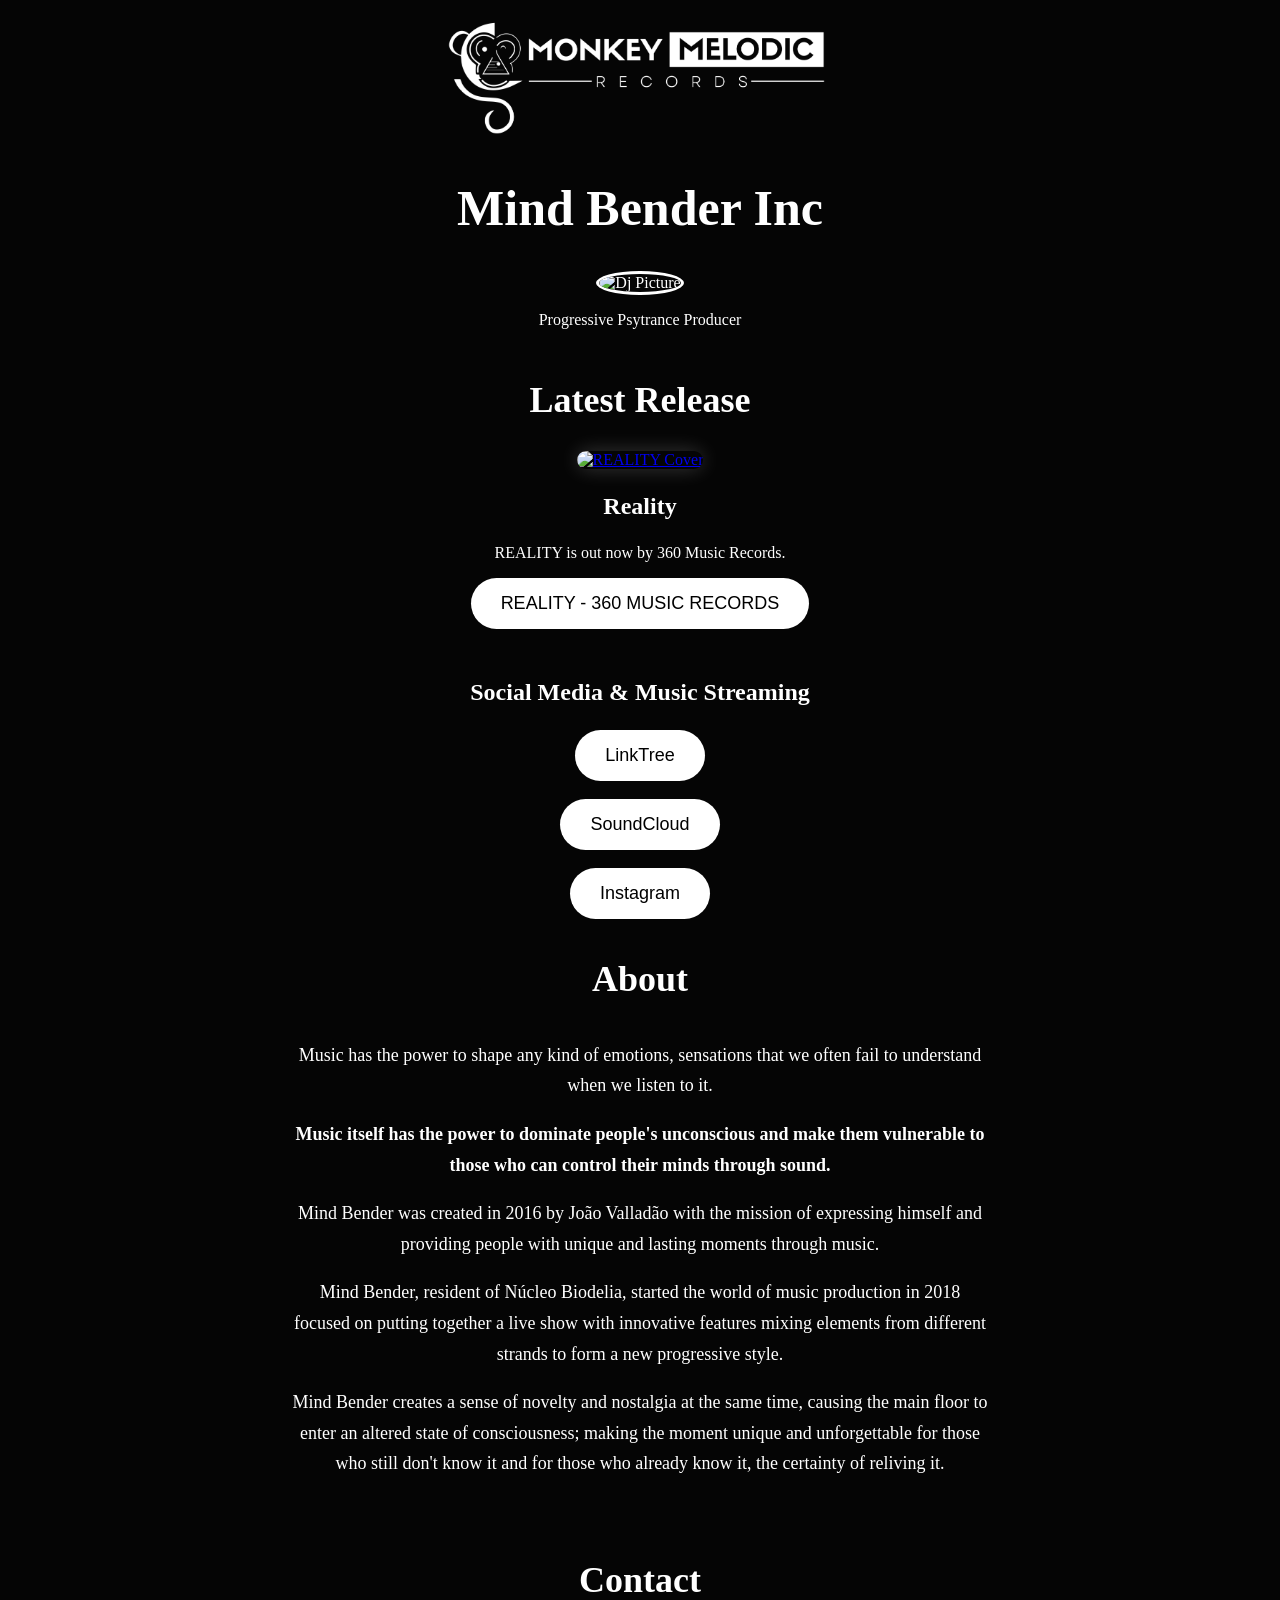
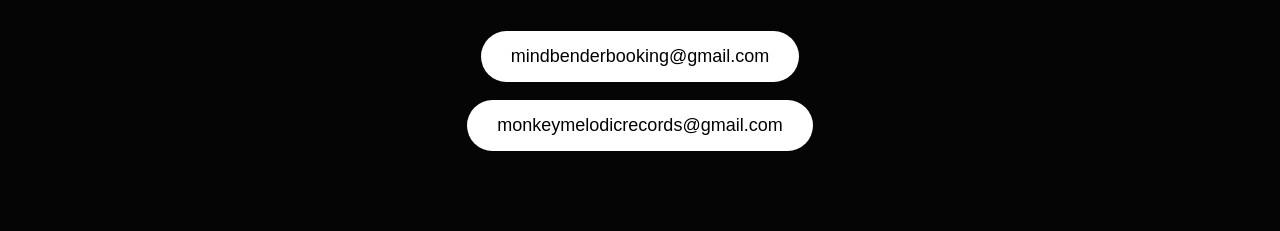
==== index.html @ cf562f61 "Primeira versao Site Mind Bender" ====
<!doctype html>
<html>
<head>
  <title>Mind Bender Inc</title>
  <link rel="stylesheet" href="style.css">
</head>
<body>

  <!-- HOME -->

  <div class="mind-bender-inc">

<img class="capa"
  src="IMG/MONKEY_MELODIC_B-03 (1).png" alt="Capa">
    
  <h1>Mind Bender Inc</h1>
  
  <img class="dj"
  src="IMG/Mind-Presskit 4.jpg" alt="Dj Picture">
  
 <p>Progressive Psytrance Producer</p>
    
  </div>
  
<!-- LATEST RELEASE -->
    <div class="release">
        
    <h2>Latest Release</h2>
    
    <a href="https://open.spotify.com/intl-es/track/17n0O3ne2P9TT2NpvTzfja?si=88dd31b7a84c477f">
    <img class="release-cover"
         src="IMG/Reality-cover-3000.jpg" alt="REALITY Cover">
</a>

    <h3>Reality</h3>

    <p>REALITY is out now by 360 Music Records.</p>

    <a href="https://open.spotify.com/intl-es/track/17n0O3ne2P9TT2NpvTzfja?si=88dd31b7a84c477f"><button>REALITY - 360 MUSIC RECORDS</button></a>
        
    </div>

<!-- SOCIAL MEDIA -->

  <div class="social-media">

  <h3>Social Media & Music Streaming</h3>
  
  <a href="https://linktr.ee/mindbenderbr"><button>LinkTree</button></a>
  <br><br>  
 <a href="https://on.soundcloud.com/xuIXW6YyxuVBUNStKe"> <button>SoundCloud</button></a>
<br><br>
    
 <a href="https://www.instagram.com/mindbenderbr"><button>Instagram</button></a>
  
  </div>

<!-- ABOUT -->
  
  <div class="About">
    
  <h2>About</h2>
  <p>Music has the power to shape any kind of emotions, sensations that we often fail to 
understand when we listen to it.</p>
    
   <p><strong>Music itself has the power to dominate people's 
unconscious and make them vulnerable to those who can control their minds through 
sound.</strong></p>
  
<p> Mind Bender was created in 2016 by João Valladão with the mission of expressing 
himself and providing people with unique and lasting moments through music.</p>
  
<p> Mind Bender, resident of Núcleo Biodelia, started the world of music production in 
2018 focused on putting together a live show with innovative features mixing elements 
from different strands to form a new progressive style.</p>
  
  <p>Mind Bender creates a sense of novelty and nostalgia at the same time, causing the 
main floor to enter an altered state of consciousness; making the moment unique and 
unforgettable for those who still don't know it and for those who already know it, the 
certainty of reliving it.</p>

</div>

<!-- CONTACT -->
  
  <div class="Contact"> 
    
<h2>Contact</h2>
  
  <a href="mailto:mindbenderbooking@gmail.com"> <button>mindbenderbooking@gmail.com</button></a>
    
    <br><br>
    
  <a href="mailto:monkeymelodicrecords@gmail.com"><button>monkeymelodicrecords@gmail.com</button>
</a>
    
  </div>
    
  <script src="script.js"></script>
</body>
</html>
---- style.css ----
body {
    text-align: center;
    font-family: Verdana;
    background-color: #050505;
    color: white;
}

h1{
    font-size: 50px;
}

h2 {
    font-size: 36px;
}

h3 {
    font-size: 24px;
}

button {
     background-color: white;
    color: black;
    border: none;
    padding: 15px 30px;
    border-radius: 50px;
    font-size: 18px;
    cursor: pointer;
}

button:hover {
    transform: scale(1.05);
}

.release {
    margin: 50px auto;
    max-width: 500px;
}

.release-cover {
    width: 300px;
    border-radius: 15px;
    box-shadow: 0px 0px 20px rgba(255,255,255,0.2);
    transition: 0.3s;
}

.release-cover:hover {
    transform: scale(1.05);
}



.capa {
    width: 400px;
    max-width: 90%;
}

.dj {
    width: 250px;
    height: 250px;
    border-radius: 50%;
    border: 3px solid white;
    object-fit: cover;
    transition: 0.3s;
}

.dj:hover {
    transform: scale(1.05);
}

.About {
    max-width: 700px;
    margin: auto;
    line-height: 1.7;
    font-size: 18px;
}

.Contact {
    margin-top: 80px;
    margin-bottom: 80px;
}
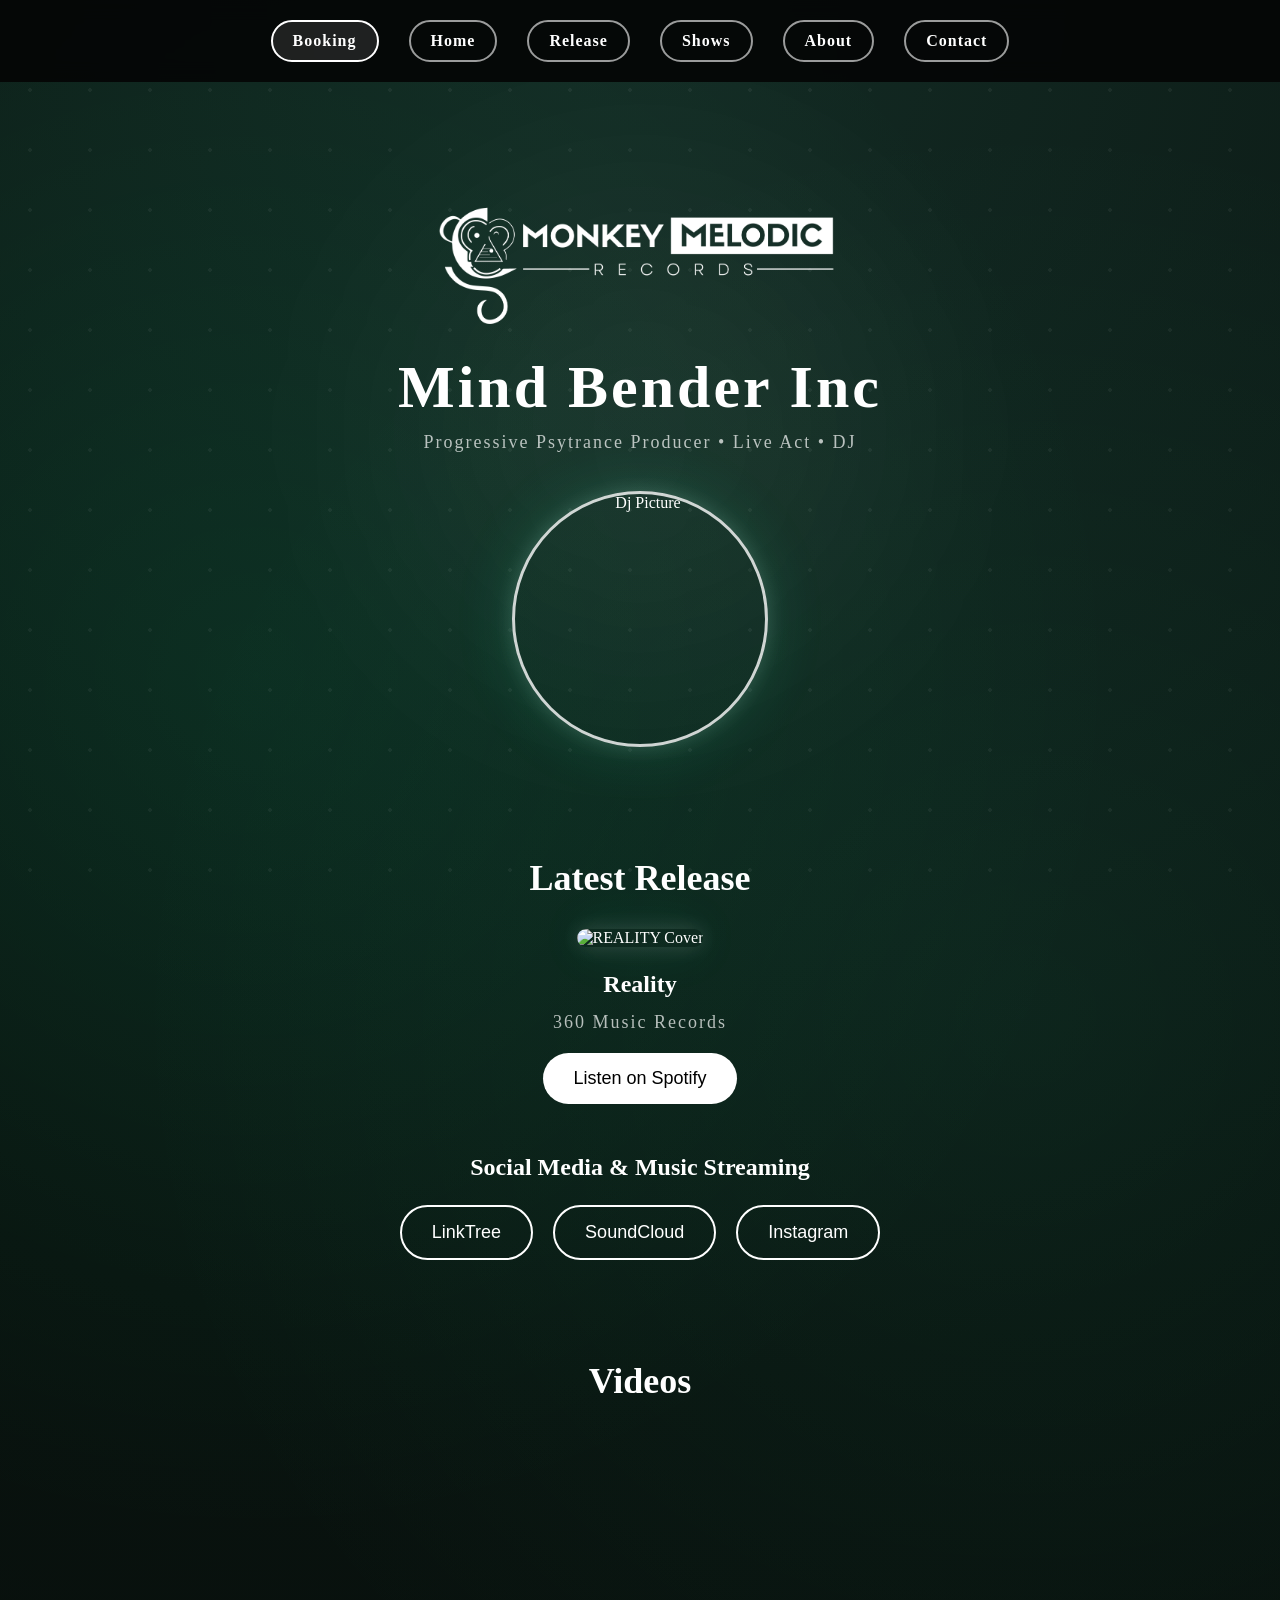
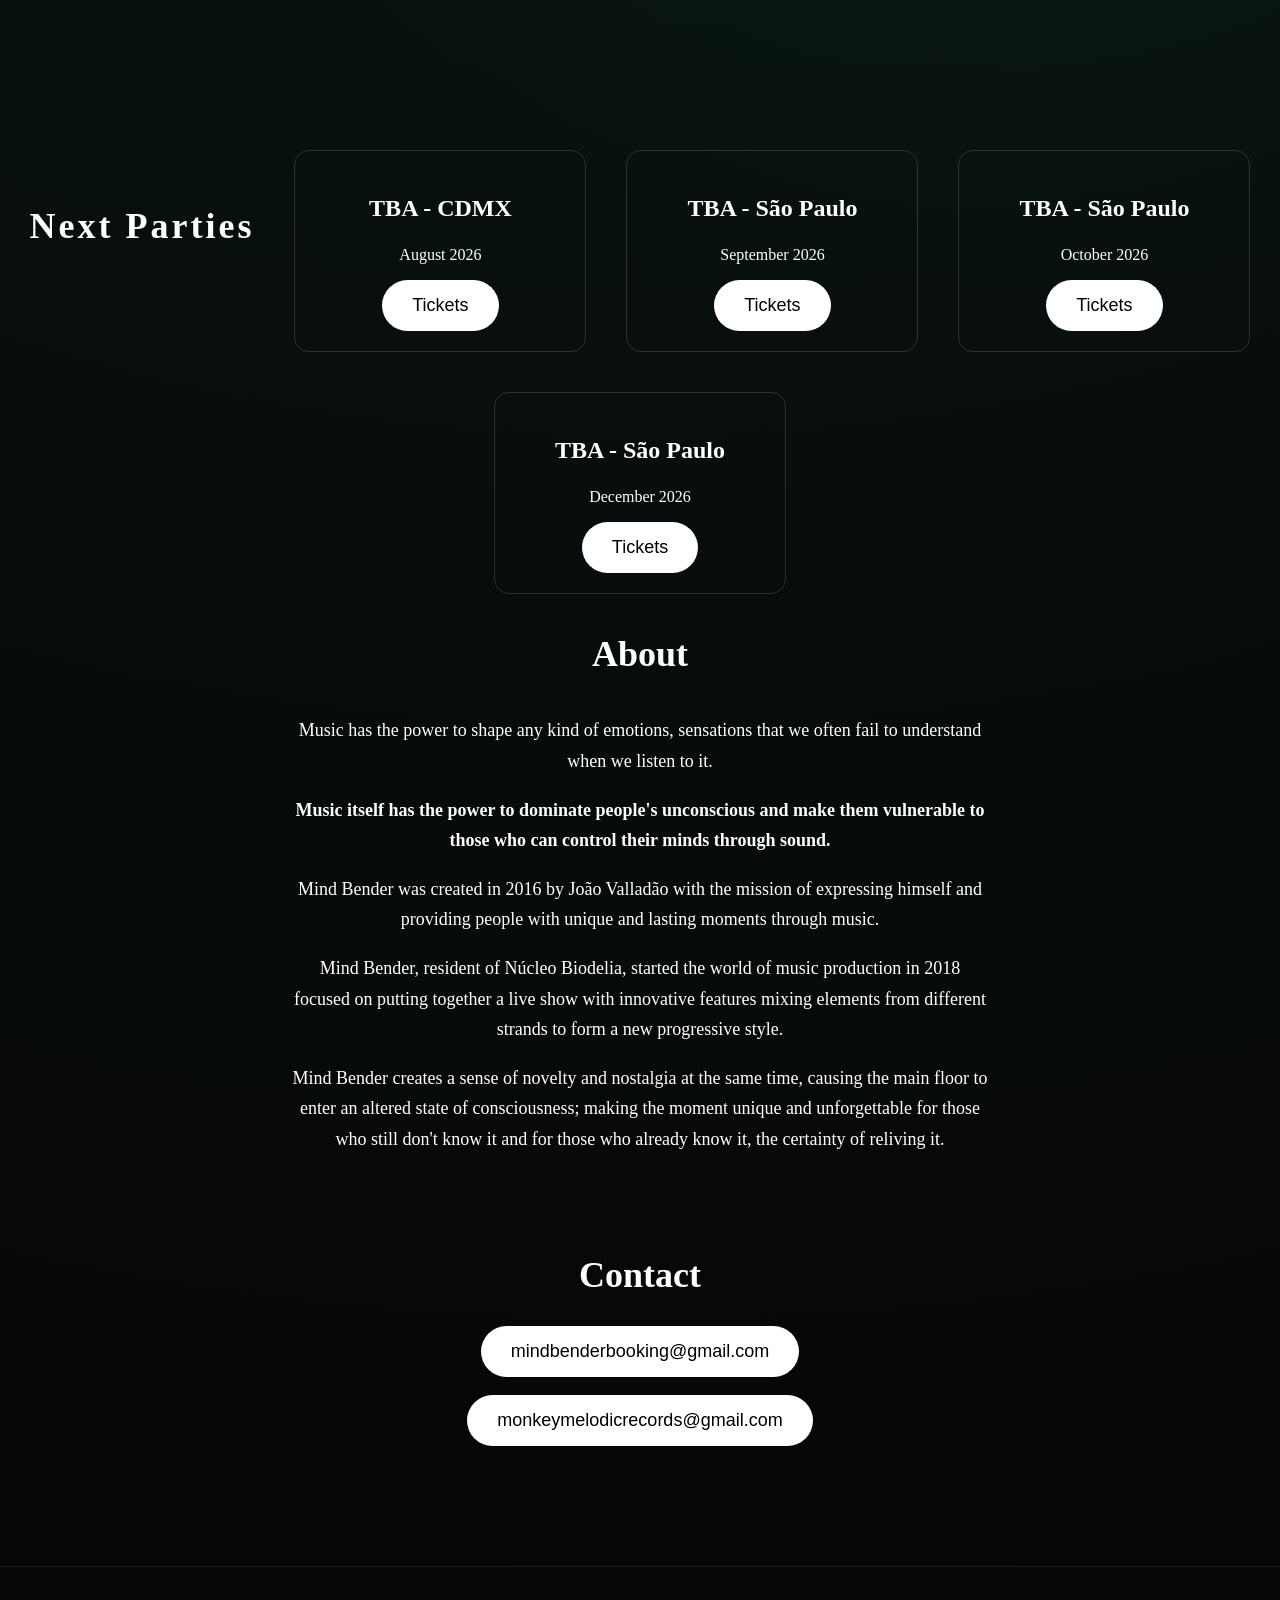
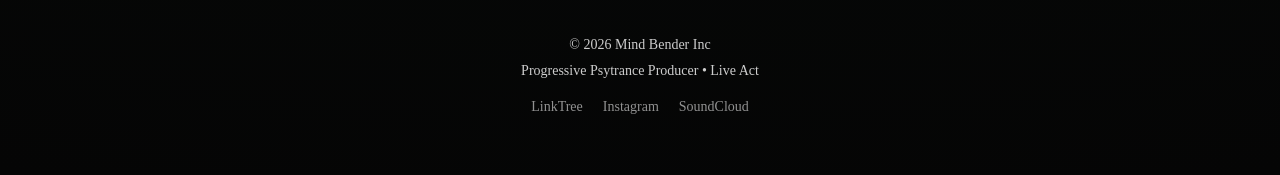
==== commit 391508a3: "Segunda versao Site Mind Bender, com melhorias visuais e correção de bugs." ====
--- a/index.html
+++ b/index.html
@@ -1,63 +1,192 @@
 <!doctype html>
 <html>
 <head>
+  <meta charset="UTF-8">
+  <meta name="viewport" content="width=device-width, initial-scale=1.0">
+
   <title>Mind Bender Inc</title>
   <link rel="stylesheet" href="style.css">
 </head>
 <body>
 
+
+
+
+<!-- MENU INICIO -->
+
+<div class="menu">
+
+<div class="menu-botao booking">
+    <a href="#contact">Booking</a>
+</div>
+
+  <div class="menu-botao">
+    <a href="#mind-bender-inc">Home</a>
+  </div>
+
+  <div class="menu-botao">
+    <a href="#release">Release</a>
+  </div>
+
+  <div class="menu-botao">
+    <a href="#shows">Shows</a>
+  </div>
+
+  <div class="menu-botao">
+    <a href="#about">About</a>
+  </div>
+
+<div class="menu-botao">
+    <a href="#contact">Contact</a>
+    </div>
+
+</div>
+
+
+
+
   <!-- HOME -->
 
-  <div class="mind-bender-inc">
+  <div id="mind-bender-inc" class="mind-bender-inc">
 
 <img class="capa"
   src="IMG/MONKEY_MELODIC_B-03 (1).png" alt="Capa">
     
-  <h1>Mind Bender Inc</h1>
+ <h1>Mind Bender Inc</h1>
+
+<p class="subtitle">
+Progressive Psytrance Producer • Live Act • DJ
+</p>
   
   <img class="dj"
   src="IMG/Mind-Presskit 4.jpg" alt="Dj Picture">
   
- <p>Progressive Psytrance Producer</p>
-    
-  </div>
-  
+  </div>
+  
+
+
+
 <!-- LATEST RELEASE -->
-    <div class="release">
+    <div id="release" class="release">
         
     <h2>Latest Release</h2>
     
-    <a href="https://open.spotify.com/intl-es/track/17n0O3ne2P9TT2NpvTzfja?si=88dd31b7a84c477f">
+    <a href="https://open.spotify.com/intl-es/track/17n0O3ne2P9TT2NpvTzfja?si=88dd31b7a84c477f"
+       target="_blank">
+
     <img class="release-cover"
          src="IMG/Reality-cover-3000.jpg" alt="REALITY Cover">
 </a>
 
     <h3>Reality</h3>
 
-    <p>REALITY is out now by 360 Music Records.</p>
-
-    <a href="https://open.spotify.com/intl-es/track/17n0O3ne2P9TT2NpvTzfja?si=88dd31b7a84c477f"><button>REALITY - 360 MUSIC RECORDS</button></a>
-        
-    </div>
+    <div class="subtitle">360 Music Records</div>
+
+
+    <div class="botao-spotify">
+    <a href="https://open.spotify.com/intl-es/track/17n0O3ne2P9TT2NpvTzfja?si=88dd31b7a84c477f"
+       target="_blank">
+      <button>Listen on Spotify</button>
+    </a>
+    </div>    
+
+    </div>
+
+
+
 
 <!-- SOCIAL MEDIA -->
 
-  <div class="social-media">
+  <div id="social-media" class="social-media">
 
   <h3>Social Media & Music Streaming</h3>
-  
-  <a href="https://linktr.ee/mindbenderbr"><button>LinkTree</button></a>
-  <br><br>  
- <a href="https://on.soundcloud.com/xuIXW6YyxuVBUNStKe"> <button>SoundCloud</button></a>
-<br><br>
-    
- <a href="https://www.instagram.com/mindbenderbr"><button>Instagram</button></a>
-  
-  </div>
-
-<!-- ABOUT -->
-  
-  <div class="About">
+
+  <div class="social-links">
+  
+    <a href="https://linktr.ee/mindbenderbr">
+      <button>LinkTree</button>
+    </a>
+
+    <a href="https://on.soundcloud.com/xuIXW6YyxuVBUNStKe">
+      <button>SoundCloud</button>
+    </a>
+  
+    <a href="https://www.instagram.com/mindbenderbr">
+      <button>Instagram</button>
+    </a>
+  </div>
+
+  </div>
+
+
+
+
+<!-- VIDEOS -->
+  <div id="videos" class="videos">
+    
+    <h2>Videos</h2>
+    
+    <iframe
+      width="560"
+      height="315"
+      src="https://www.youtube.com/embed/00srw7Fd1D4"
+      title="YouTube video player"
+      allowfullscreen>
+</iframe>
+  
+</div>
+
+
+
+
+  <!-- NEXT PARTIES -->
+
+<div id="shows" class="shows">
+
+  <div class="shows-header">
+    <h2>Next Parties</h2>
+</div>
+
+    <div class="show">
+        <h3>TBA - CDMX</h3>
+        <p>August 2026</p>
+        <a href="https://facebook.com/mindbenderbr">
+          <button>Tickets</button>
+        </a>
+    </div>
+
+    <div class="show">
+        <h3>TBA - São Paulo</h3>
+        <p>September 2026</p>
+        <a href="https://instagram.com/mindbenderbr">
+          <button>Tickets</button>
+        </a>
+    </div>
+
+    <div class="show">
+        <h3>TBA - São Paulo</h3>
+        <p>October 2026</p>
+        <a href="https://instagram.com/mindbenderbr">
+          <button>Tickets</button>
+        </a>
+    </div>
+
+    <div class="show">
+        <h3>TBA - São Paulo</h3>
+        <p>December 2026</p>
+        <a href="https://instagram.com/mindbenderbr">
+          <button>Tickets</button>
+        </a>
+    </div>
+
+</div>
+
+
+
+
+    <!-- ABOUT -->
+  
+  <div id="about" class="about">
     
   <h2>About</h2>
   <p>Music has the power to shape any kind of emotions, sensations that we often fail to 
@@ -81,9 +210,12 @@
 
 </div>
 
+
+
+
 <!-- CONTACT -->
   
-  <div class="Contact"> 
+  <div id="contact" class="contact"> 
     
 <h2>Contact</h2>
   
@@ -96,6 +228,23 @@
     
   </div>
     
+
+  <footer class="footer">
+
+  <p>© 2026 Mind Bender Inc</p>
+
+  <p>Progressive Psytrance Producer • Live Act</p>
+
+  <div class="footer-links">
+    <a href="https://linktr.ee/mindbenderbr" target="_blank">LinkTree</a>
+    <a href="https://www.instagram.com/mindbenderbr" target="_blank">Instagram</a>
+    <a href="https://on.soundcloud.com/xuIXW6YyxuVBUNStKe" target="_blank">SoundCloud</a>
+  </div>
+
+</footer>
+
   <script src="script.js"></script>
+
 </body>
+
 </html>
--- a/style.css
+++ b/style.css
@@ -1,64 +1,220 @@
+html {
+    scroll-behavior: smooth;
+}
+
+/* BODY */
+
 body {
     text-align: center;
     font-family: Verdana;
-    background-color: #050505;
     color: white;
-}
+    margin: 0;
+
+    background:
+    radial-gradient(
+        circle at 20% 20%,
+        rgba(0,255,150,0.08),
+        transparent 30%
+    ),
+
+    radial-gradient(
+        circle at 80% 30%,
+        rgba(50,255,180,0.06),
+        transparent 35%
+    ),
+
+    radial-gradient(
+        circle at top,
+        #132b24 0%,
+        #09130f 40%,
+        #050505 100%
+    );
+}
+
+body::before {
+    content: "";
+    position: fixed;
+    inset: 0;
+
+    background-image:
+    radial-gradient(
+        rgba(255,255,255,0.05) 2px,
+        transparent 2px
+    );
+
+    background-size: 60px 60px;
+
+    pointer-events: none;
+}
+  
+/* SCROLL UP N DOWN */
+
+
+/* TÍTULOS */
 
 h1{
-    font-size: 50px;
+    font-size: 60px;
+    letter-spacing: 3px;
+      margin: 0;
+}
+
+.mind-bender-inc {
+    display: flex;
+    flex-direction: column;
+    align-items: center;
+    justify-content: center;
+
+    gap: 20px;
+    padding: 60px 20px;
+    position: relative;
+}
+
+.mind-bender-inc::before {
+    content: "";
+
+    position: absolute;
+
+    width: 500px;
+    height: 500px;
+
+    background: rgba(255,255,255,0.05);
+
+    filter: blur(120px);
+
+    border-radius: 50%;
+
+    top: 50px;
+    left: 50%;
+
+    transform: translateX(-50%);
+
+    z-index: -1;
+}
+
+.subtitle {
+        font-size: 18px;
+    opacity: 0.7;
+    letter-spacing: 2px;
+    margin-top: -10px;
 }
 
 h2 {
     font-size: 36px;
 }
 
+
+
 h3 {
     font-size: 24px;
 }
 
+
+a {
+    color: white;
+    text-decoration: none;
+}
+
+/* BOTAO */
+
 button {
-     background-color: white;
+    background-color: white;
     color: black;
     border: none;
     padding: 15px 30px;
     border-radius: 50px;
     font-size: 18px;
     cursor: pointer;
+    transition: 0.3s;
 }
 
 button:hover {
     transform: scale(1.05);
-}
-
-.release {
-    margin: 50px auto;
-    max-width: 500px;
-}
-
-.release-cover {
-    width: 300px;
-    border-radius: 15px;
-    box-shadow: 0px 0px 20px rgba(255,255,255,0.2);
-    transition: 0.3s;
-}
-
-.release-cover:hover {
-    transform: scale(1.05);
-}
-
-
+    box-shadow: 0px 0px 20px rgba(255,255,255,0.4);
+}
+
+/* MENU */
+
+.menu {
+    display: flex;
+    justify-content: center;
+    gap: 30px;
+
+    position: sticky;
+    top: 0;
+
+    background-color: rgba(5,5,5,0.9);
+
+    padding: 20px;
+
+    backdrop-filter: blur(10px);
+
+    z-index: 1000;
+
+    margin-bottom: 50px;
+}
+
+.menu-botao {
+    background-color: transparent;
+    border: 2px solid rgba(255,255,255,0.6);
+    padding: 10px 20px;
+    border-radius: 50px;
+    font-size: 16px;
+    cursor: pointer;
+    transition: 0.3s ease;
+}
+
+.menu-botao:hover {
+    border-color: white;
+    transform: translateY(-2px);
+    box-shadow: 0px 5px 20px rgba(255,255,255,0.15);
+}
+
+.menu-botao a {
+    color: white;
+    text-decoration: none;
+    font-weight: bold;
+    letter-spacing: 1px;
+    transition: 0.3s;
+}
+
+.menu-botao:hover a {
+    opacity: 1;
+}
+
+.booking {
+    border: 2px solid #ffffff;
+    background: rgba(255,255,255,0.1);
+}
+
+.booking:hover {
+    background: white;
+}
+
+.booking:hover a {
+    color: black;
+}
+
+/* CAPA */
 
 .capa {
-    width: 400px;
+    width: 420px;
     max-width: 90%;
-}
-
+    transition: 0.3s;
+}
+
+.capa:hover {
+    transform: scale(1.04);
+}
 .dj {
     width: 250px;
     height: 250px;
     border-radius: 50%;
-    border: 3px solid white;
+    border: 3px solid rgba(255,255,255,0.8);
+
+ box-shadow:
+        0 0 20px rgba(255,255,255,0.15),
+        0 0 60px rgba(50,255,180,0.15);
+
     object-fit: cover;
     transition: 0.3s;
 }
@@ -67,14 +223,199 @@
     transform: scale(1.05);
 }
 
-.About {
+
+
+/* LATEST RELEASE */
+
+.release {
+    margin: 50px auto;
+    max-width: 500px;
+}
+
+.release-cover {
+    width: 300px;
+    border-radius: 15px;
+    box-shadow:
+        0 0 20px rgba(255,255,255,0.15),
+        0 0 50px rgba(50,255,180,0.12);
+    transition: 0.3s;
+}
+
+.release-cover:hover {
+    transform: scale(1.05);
+}
+
+.botao-spotify {
+    margin-top: 20px;
+}
+
+
+/* SOCIAL MEDIA */
+
+.social-links {
+    display: flex;
+    justify-content: center;
+    gap: 20px;
+    margin-top: 20px;
+    flex-wrap: wrap;
+}
+
+.social-links a button {
+    background: transparent;
+    border: 2px solid white;
+    color: white;
+    transition: 0.3s;
+}
+
+.social-links a button:hover {
+    background: white;
+    color: black;
+    transform: scale(1.08);
+}
+
+/* VIDEOS */
+
+.videos {
+    margin-top: 100px;
+    justify-content: center;
+    gap: 20px;
+    flex-wrap: wrap;
+}
+
+iframe {
+    max-width: 100%;
+    border-radius: 15px;
+    border: none;
+}
+
+
+
+/* NEXT PARTIES */
+
+.shows-header {
+    margin-bottom: 50px;
+    font-size: 60px;
+    letter-spacing: 3px;
+}
+
+.shows {
+    display: flex;
+    justify-content: center;
+    align-items: center;
+    gap: 40px;
+    flex-wrap: wrap;
+}
+
+.show {
+    border: 1px solid rgba(255,255,255,0.15);
+    padding: 20px;
+    border-radius: 15px;
+    width: 250px;
+    transition: 0.3s;
+}
+.show:hover {
+    transform: scale(1.05);
+    box-shadow: 0px 0px 20px rgba(255,255,255,0.2);
+    border-color: rgba(50,255,180,0.4);
+}
+
+
+/* ABOUT */
+
+.about {
     max-width: 700px;
     margin: auto;
     line-height: 1.7;
     font-size: 18px;
-}
-
-.Contact {
-    margin-top: 80px;
+    padding: 0 20px;
+}
+
+
+/* CONTACT */
+
+.contact {
+    margin-top: 100px;
     margin-bottom: 80px;
+}
+
+
+/* FOOTER */
+.footer {
+    margin-top: 120px;
+    padding: 60px 20px;
+    border-top: 1px solid rgba(255,255,255,0.1);
+    text-align: center;
+    opacity: 0.8;
+}
+
+.footer p {
+    margin: 10px 0;
+    font-size: 14px;
+    display: flex;
+    flex-direction: column;
+    align-items: center;
+    text-align: center;
+}
+
+.footer-links {
+    margin-top: 20px;
+    display: flex;
+    justify-content: center;
+    gap: 20px;
+    flex-wrap: wrap;
+}
+
+.footer-links a {
+    color: white;
+    text-decoration: none;
+    font-size: 14px;
+    opacity: 0.7;
+    transition: 0.3s;
+}
+
+.footer-links a:hover {
+    opacity: 1;
+    transform: scale(1.05);
+}
+
+/* MEDIA QUERIES */
+
+@media (max-width: 768px) {
+
+    h1 {
+        font-size: 36px;
+        letter-spacing: 2px;
+    }
+
+    h2 {
+        font-size: 26px;
+    }
+
+    .menu {
+        flex-direction: column;
+        gap: 10px;
+        padding: 15px;
+    }
+
+    .menu-botao {
+        width: 80%;
+        max-width: 250px;
+    }
+
+    .shows {
+        flex-direction: column;
+    }
+
+    .release-cover {
+        width: 200px;
+    }
+
+    .dj {
+        width: 160px;
+        height: 160px;
+    }
+
+    iframe {
+        height: 220px;
+    }
 }
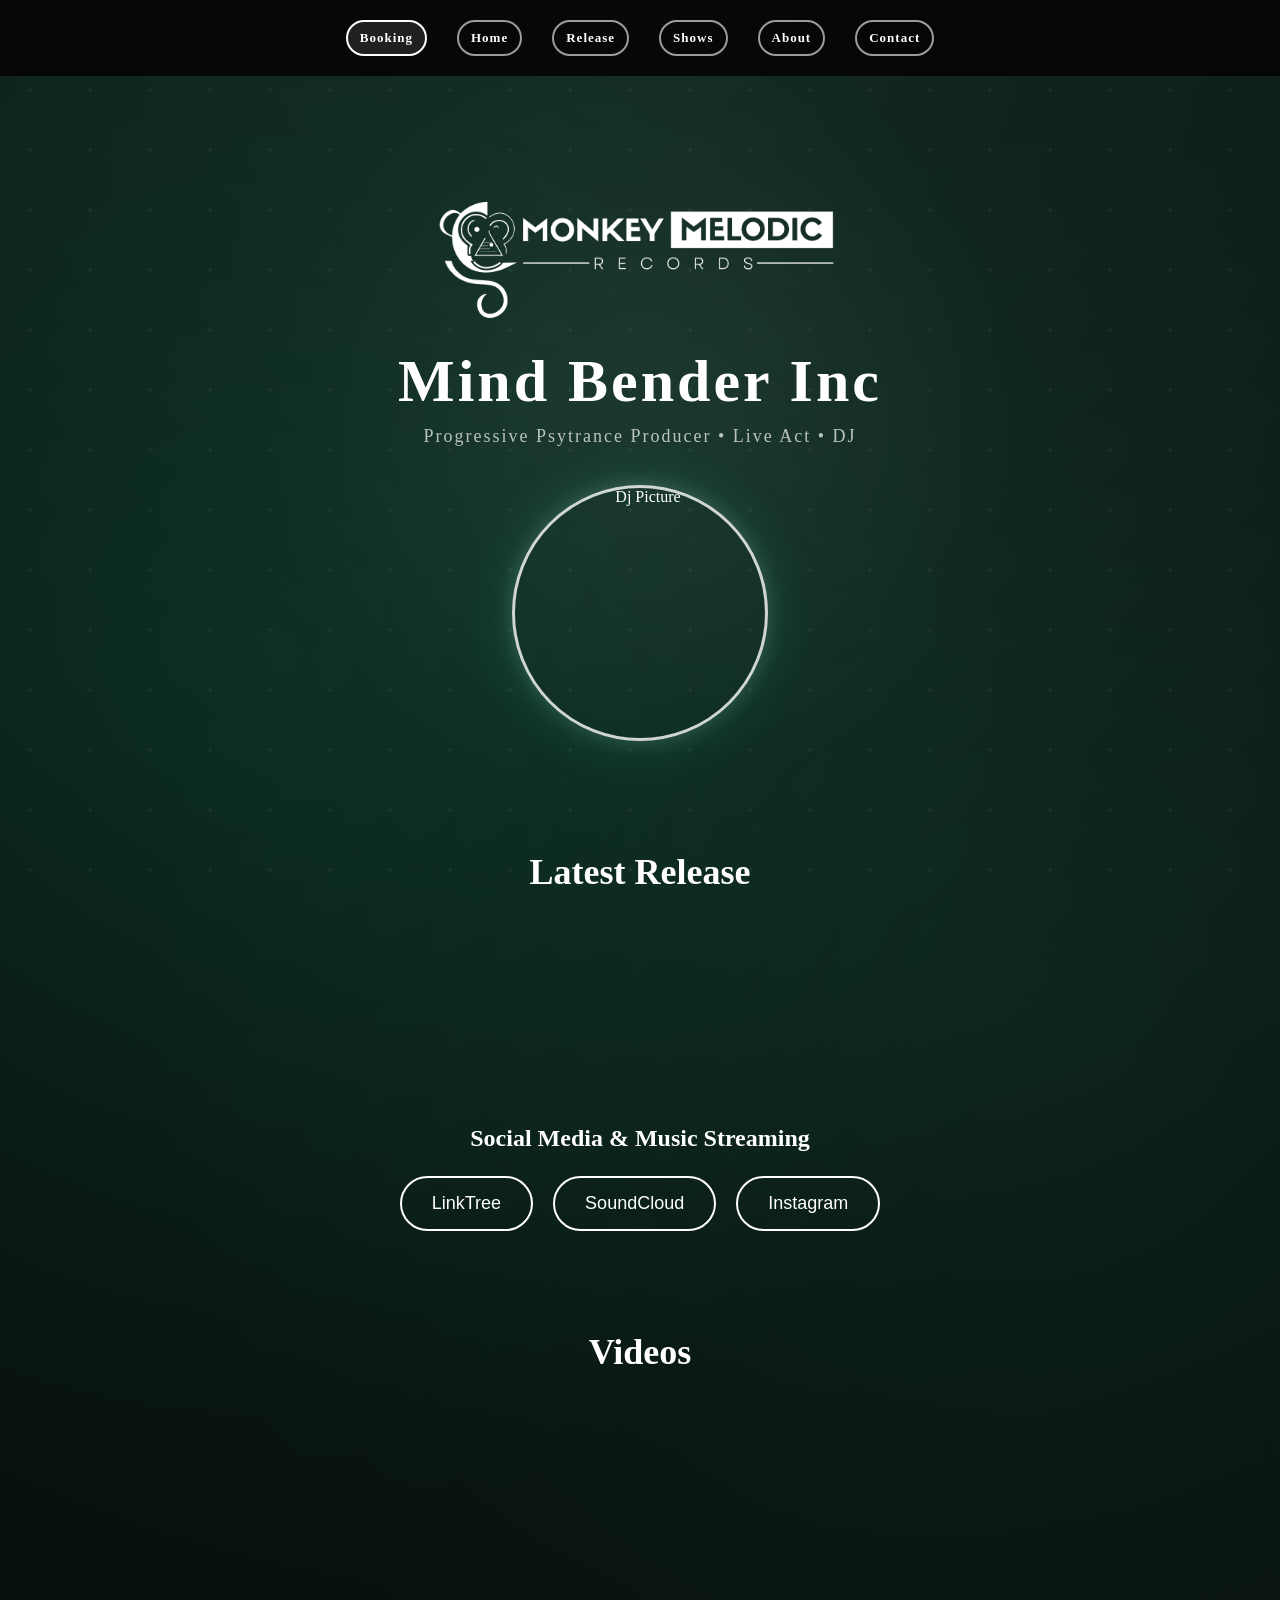
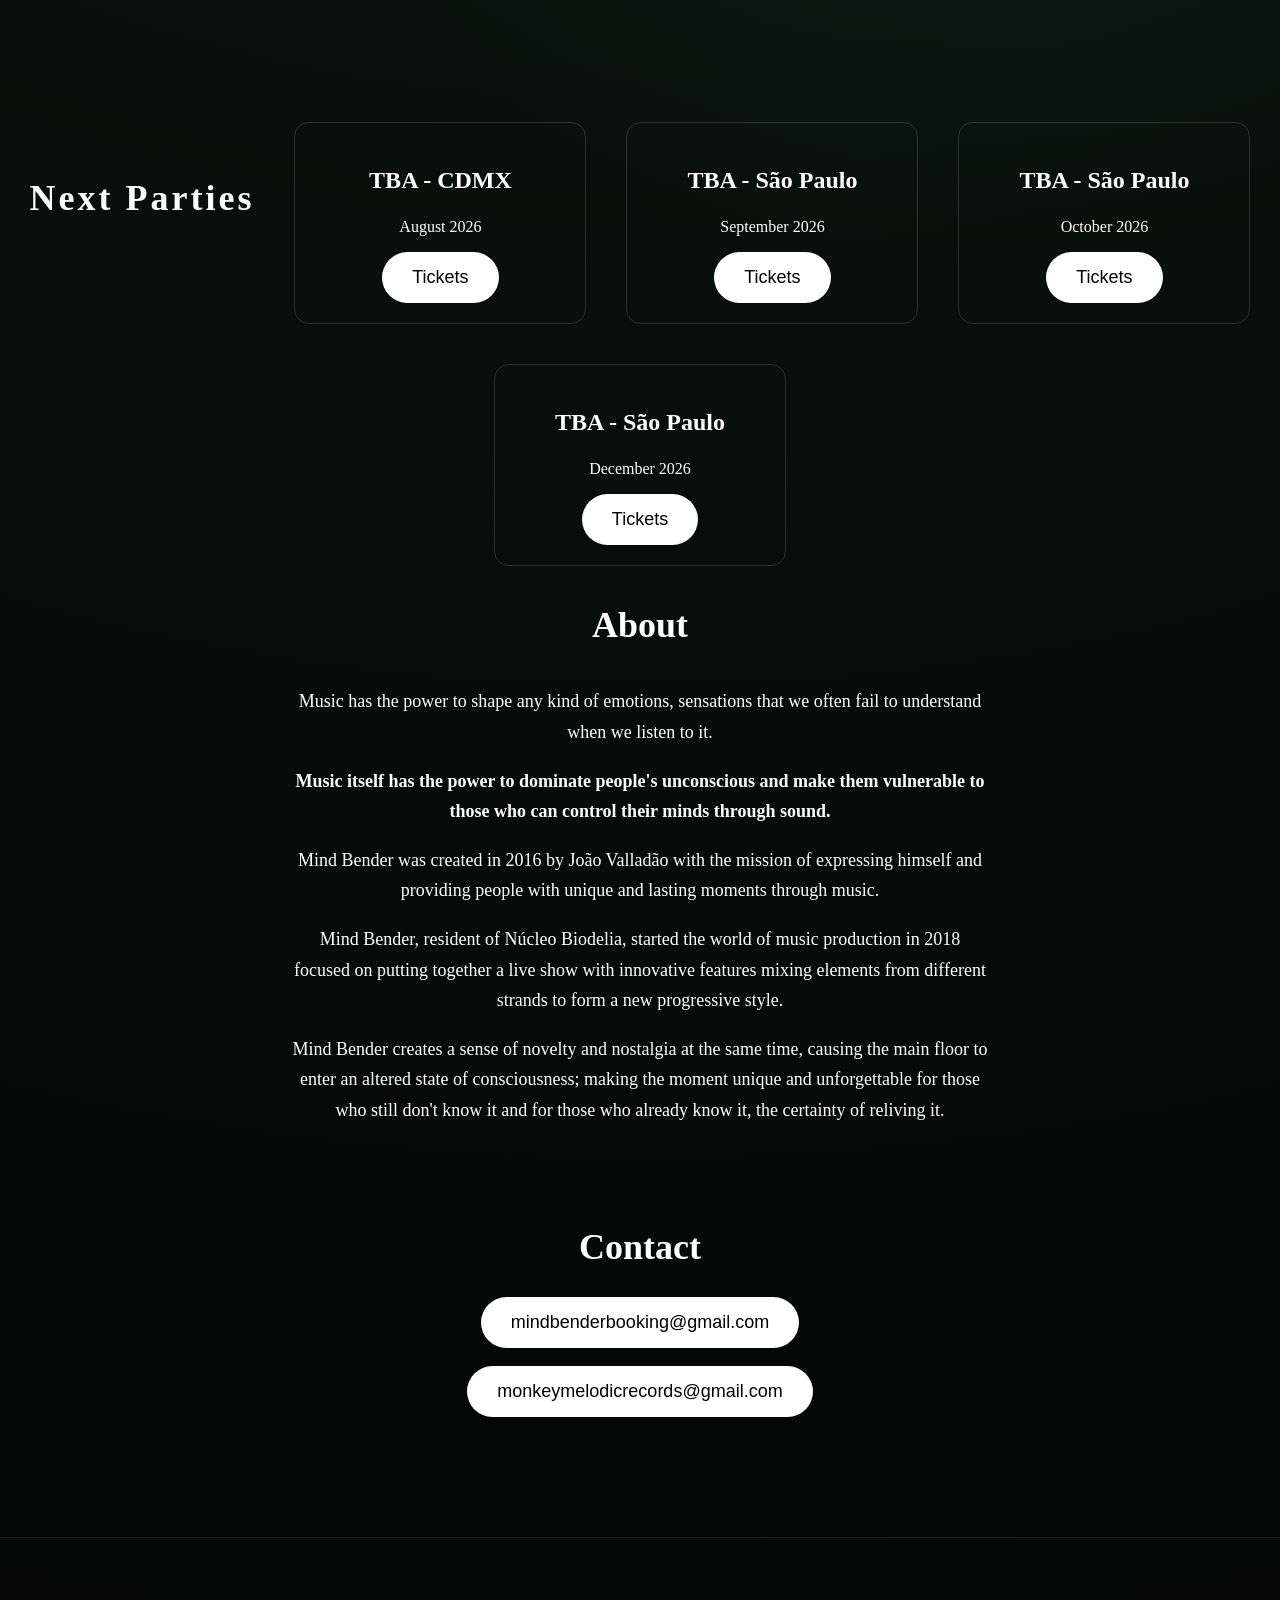
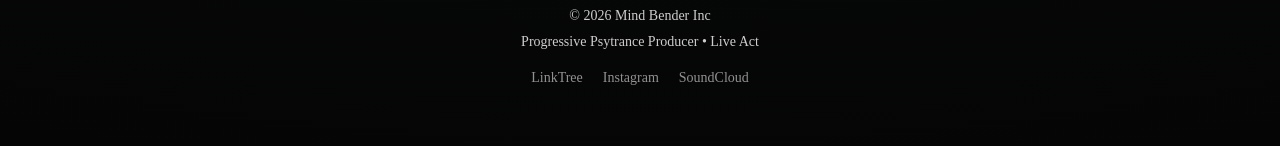
==== commit 94657ee6: "Terceira versao site Mind Bender, Spotify PLayer e menu responsivo" ====
--- a/index.html
+++ b/index.html
@@ -71,24 +71,44 @@
         
     <h2>Latest Release</h2>
     
-    <a href="https://open.spotify.com/intl-es/track/17n0O3ne2P9TT2NpvTzfja?si=88dd31b7a84c477f"
-       target="_blank">
-
-    <img class="release-cover"
-         src="IMG/Reality-cover-3000.jpg" alt="REALITY Cover">
-</a>
-
-    <h3>Reality</h3>
-
-    <div class="subtitle">360 Music Records</div>
-
-
     <div class="botao-spotify">
-    <a href="https://open.spotify.com/intl-es/track/17n0O3ne2P9TT2NpvTzfja?si=88dd31b7a84c477f"
-       target="_blank">
-      <button>Listen on Spotify</button>
-    </a>
-    </div>    
+
+<!-- MUSICA REALITY -->
+
+  <iframe
+    style="border-radius:12px"
+    src="https://open.spotify.com/embed/track/17n0O3ne2P9TT2NpvTzfja"
+    width="100%"
+    height="152"
+    frameborder="0"
+    allowfullscreen>
+  </iframe>
+
+  <!-- MUSICA BACK HOME -->
+
+  <iframe
+    style="border-radius:12px"
+    src="https://open.spotify.com/embed/track/69zCkiA3QTno6B4PI5eGlf"
+    width="100%"
+    height="152"
+    frameborder="0"
+    allowfullscreen>
+  </iframe>
+
+   <!-- MUSICA BACK HOME -->
+
+  <iframe
+    style="border-radius:12px"
+    src="https://open.spotify.com/embed/track/3mOSk30wOmhYJl0ShPuoLP"
+    width="100%"
+    height="152"
+    frameborder="0"
+    allowfullscreen>
+  </iframe>
+
+  
+
+</div>  
 
     </div>
 
--- a/style.css
+++ b/style.css
@@ -228,8 +228,9 @@
 /* LATEST RELEASE */
 
 .release {
+    width: 90%;
     margin: 50px auto;
-    max-width: 500px;
+    max-width: 1200px;
 }
 
 .release-cover {
@@ -246,7 +247,17 @@
 }
 
 .botao-spotify {
-    margin-top: 20px;
+        display: flex;
+    justify-content: center;
+    gap: 20px;
+    flex-wrap: wrap;
+    margin-top: 30px;
+}
+
+.botao-spotify iframe {
+    width: 300px;
+    height: 152px;
+    border-radius: 12px;
 }
 
 
@@ -392,15 +403,18 @@
     }
 
     .menu {
-        flex-direction: column;
-        gap: 10px;
-        padding: 15px;
-    }
+    flex-direction: row;
+    flex-wrap: wrap;
+    justify-content: center;
+    gap: 6px;
+    padding: 8px;
+    }
+     }
 
     .menu-botao {
-        width: 80%;
-        max-width: 250px;
-    }
+        width: auto;
+        padding: 8px 12px;
+        font-size: 13px;
 
     .shows {
         flex-direction: column;
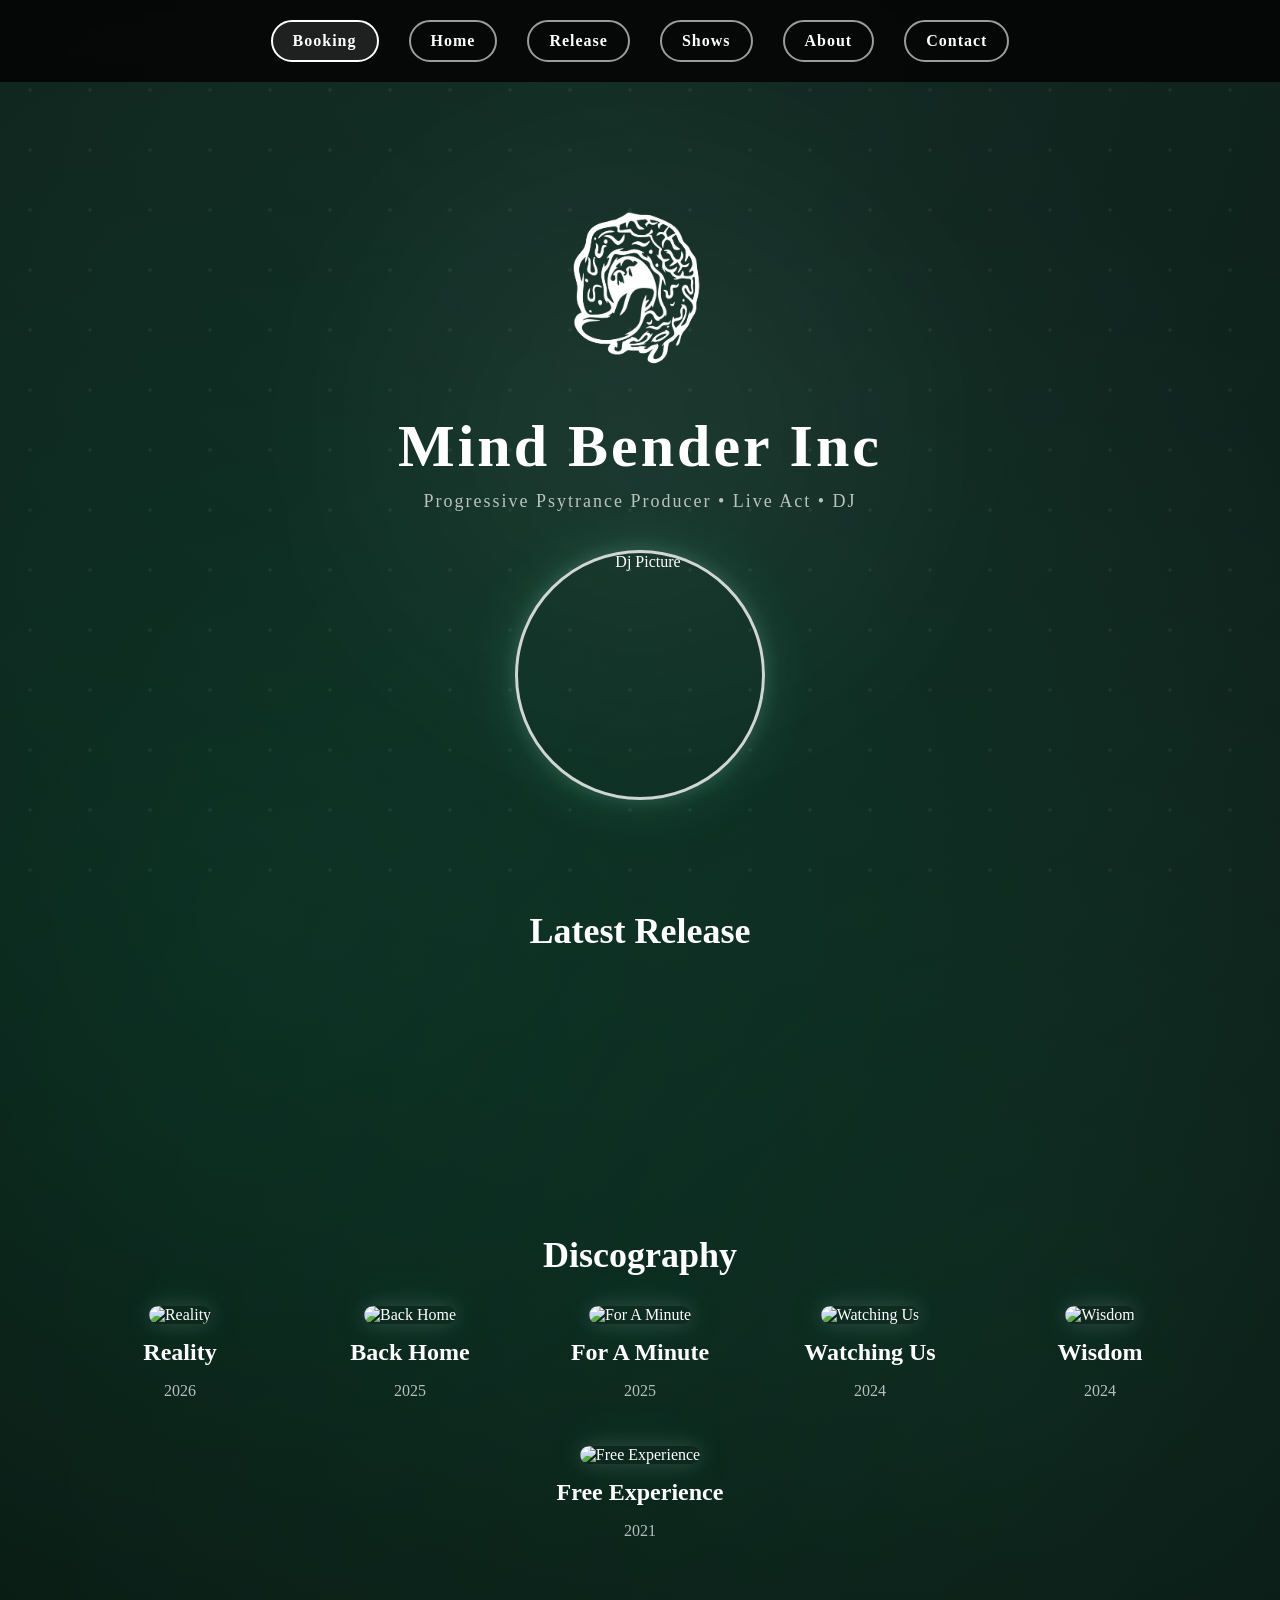
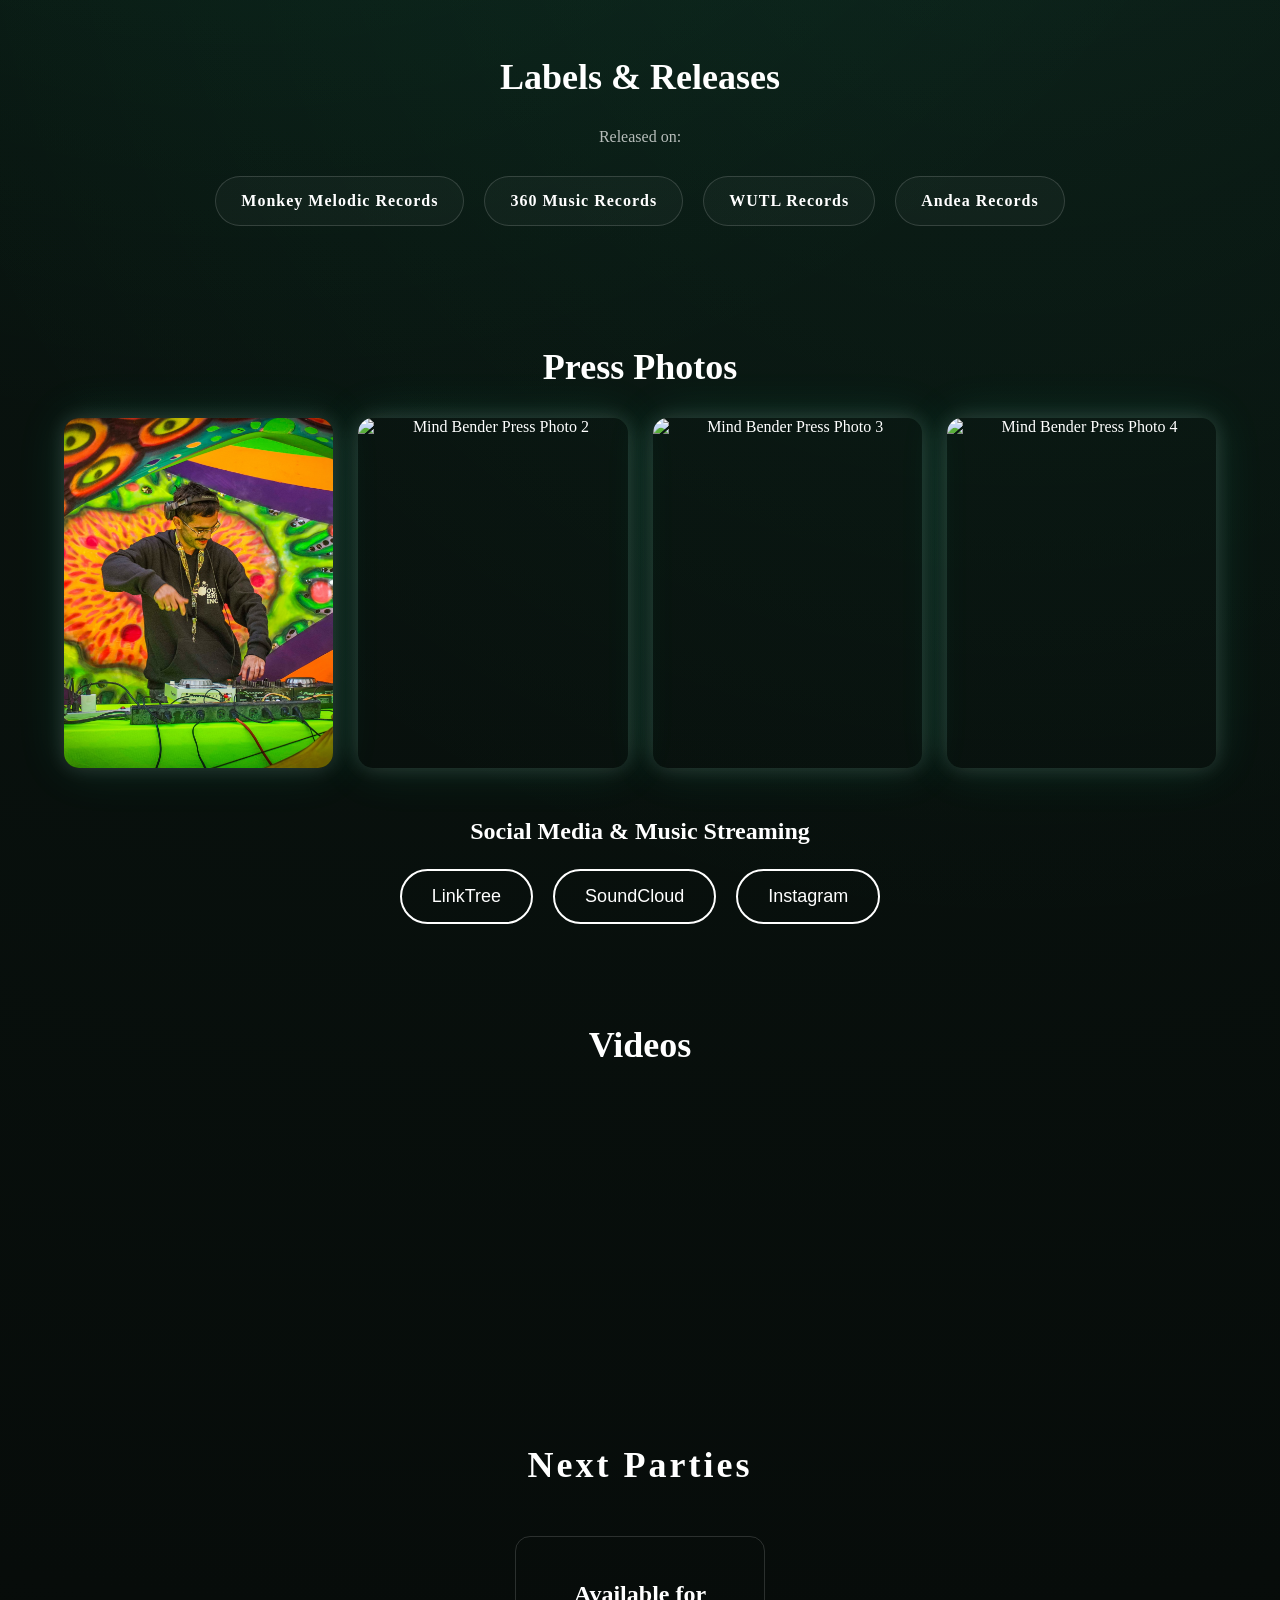
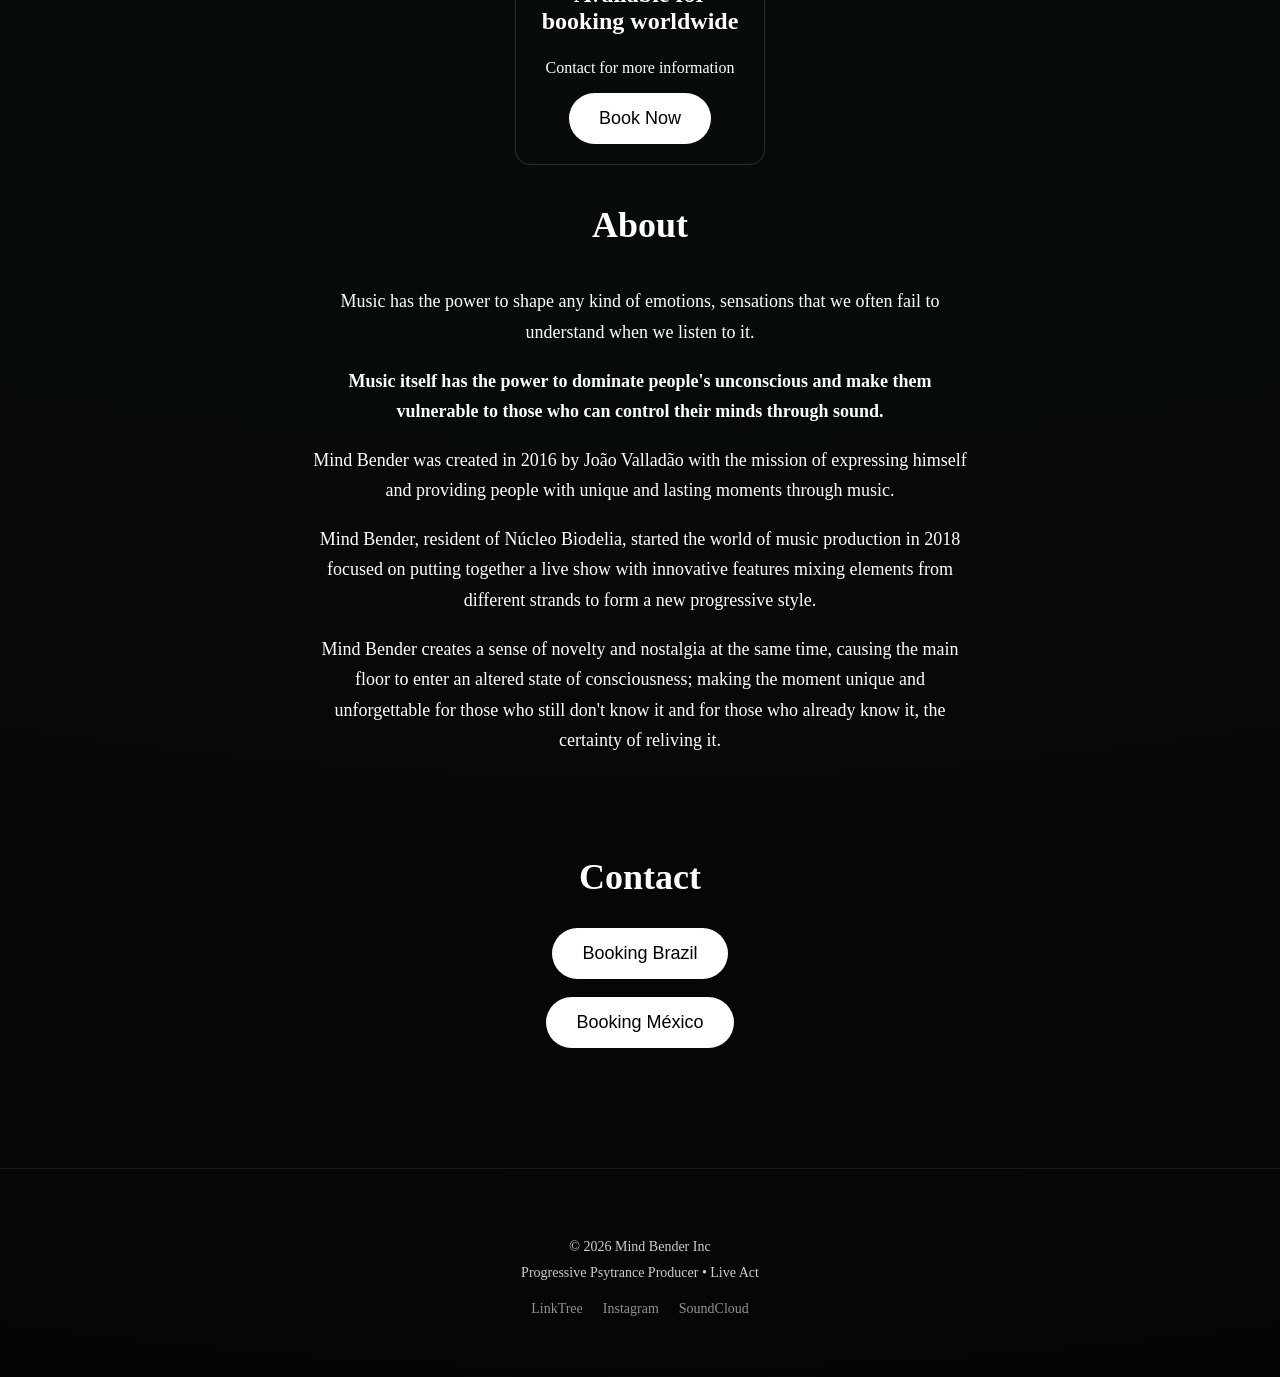
==== commit e8b862c9: "Quarta versao site Mind Bender, com ajustes de layout e adicao de novas imagens. A capa foi redimens" ====
--- a/index.html
+++ b/index.html
@@ -1,11 +1,21 @@
 <!doctype html>
 <html>
 <head>
+
   <meta charset="UTF-8">
+
   <meta name="viewport" content="width=device-width, initial-scale=1.0">
 
-  <title>Mind Bender Inc</title>
+  <meta name="description"
+content="Mind Bender is a Progressive Psytrance Producer, Live Act and DJ from Brazil. 
+Releases on Monkey Melodic Records and performances worldwide.">
+
+  <title>Mind Bender | Progressive Psytrance Dj Producer</title>
+
+  <link rel="icon" href="IMG/favicon/favicon.png" type="image/png">
+
   <link rel="stylesheet" href="style.css">
+
 </head>
 <body>
 
@@ -50,7 +60,7 @@
   <div id="mind-bender-inc" class="mind-bender-inc">
 
 <img class="capa"
-  src="IMG/MONKEY_MELODIC_B-03 (1).png" alt="Capa">
+  src="IMG/Logo Mindbender cerebro branco-01.png" alt="Capa">
     
  <h1>Mind Bender Inc</h1>
 
@@ -95,7 +105,7 @@
     allowfullscreen>
   </iframe>
 
-   <!-- MUSICA BACK HOME -->
+   <!-- MUSICA WATCHING US -->
 
   <iframe
     style="border-radius:12px"
@@ -114,6 +124,114 @@
 
 
 
+<!-- DISCOGRAPHY -->
+
+<section id="discography" class="discography">
+
+    <h2>Discography</h2>
+
+    <div class="discography-grid">
+
+        <div class="album">
+        <a href="https://open.spotify.com/intl-es/album/07OGOK6B1mdMIEazuTzI8H" target="_blank">
+            <img src="IMG/covercapes/reality-cover-3000.jpg" alt="Reality">
+            <h3>Reality</h3>
+            <p>2026</p>
+          </a>
+        </div>
+
+        <div class="album">
+        <a href="https://open.spotify.com/intl-es/album/2c3EhW2QGhUx0iSHnlDLWK" target="_blank">
+            <img src="IMG/covercapes/back-home-cover.png" alt="Back Home">
+            <h3>Back Home</h3>
+            <p>2025</p>
+          </a>
+        </div>
+
+        <div class="album">
+          <a href="https://open.spotify.com/intl-es/album/55DJ68pTPuGaE2it4Wh9dD" target="_blank">
+            <img src="IMG/covercapes/for-a-minute-cover.png" alt="For A Minute">
+            <h3>For A Minute</h3>
+            <p>2025</p>
+          </a>
+        </div>
+
+        <div class="album">
+            <a href="https://open.spotify.com/intl-es/album/1JoI36z0alu7X81ffOFBAz" target="_blank">
+            <img src="IMG/covercapes/watching-us-cover.png" alt="Watching Us">
+            <h3>Watching Us</h3>
+            <p>2024</p>
+          </a>
+        </div>
+        
+         <div class="album"> 
+          <a href="https://open.spotify.com/intl-es/album/6ceYR6OrxxB6CrdPazc52f" target="_blank">
+            <img src="IMG/covercapes/wisdom-cover.png" alt="Wisdom">
+            <h3>Wisdom</h3>
+            <p>2024</p>
+          </a>
+        </div>
+       
+        <div class="album">
+            <a href="https://open.spotify.com/intl-es/track/2qz0E9XMpCvurK1aNP2voC" target="_blank">
+            <img src="IMG/covercapes/free-experience-cover.png" alt="Free Experience">
+            <h3>Free Experience</h3>
+            <p>2021</p>
+          </a>
+
+        </div>
+
+
+    </div>
+
+</section>
+
+
+
+<!-- LABELS -->
+
+<section id="labels" class="labels">
+
+    <h2>Labels & Releases</h2>
+
+    <p>Released on:</p>
+
+    <div class="labels-list">
+
+        <div class="label-item">Monkey Melodic Records</div>
+
+        <div class="label-item">360 Music Records</div>
+
+        <div class="label-item">WUTL Records</div>
+
+        <div class="label-item">Andea Records</div>
+
+    </div>
+
+</section>
+
+
+
+<!-- PRESS PHOTOS -->
+
+<section id="press-photos" class="press-photos">
+
+    <h2>Press Photos</h2>
+
+    <div class="photos-grid">
+
+        <img src="IMG/pressfotos/mind-bender-tupa.jpg" alt="Mind Bender Press Photo 1">
+
+        <img src="IMG/pressfotos/mind-presskit2.png" alt="Mind Bender Press Photo 2">
+
+        <img src="IMG/pressfotos/loudfriends.jpg" alt="Mind Bender Press Photo 3">
+
+        <img src="IMG/pressfotos/lf2.jpg" alt="Mind Bender Press Photo 4">
+
+    </div>
+
+</section>
+
 
 <!-- SOCIAL MEDIA -->
 
@@ -123,15 +241,15 @@
 
   <div class="social-links">
   
-    <a href="https://linktr.ee/mindbenderbr">
+    <a href="https://linktr.ee/mindbenderbr" target="_blank">
       <button>LinkTree</button>
     </a>
 
-    <a href="https://on.soundcloud.com/xuIXW6YyxuVBUNStKe">
+    <a href="https://on.soundcloud.com/xuIXW6YyxuVBUNStKe" target="_blank">
       <button>SoundCloud</button>
     </a>
   
-    <a href="https://www.instagram.com/mindbenderbr">
+    <a href="https://www.instagram.com/mindbenderbr" target="_blank">
       <button>Instagram</button>
     </a>
   </div>
@@ -161,46 +279,26 @@
 
   <!-- NEXT PARTIES -->
 
-<div id="shows" class="shows">
-
-  <div class="shows-header">
-    <h2>Next Parties</h2>
-</div>
-
-    <div class="show">
-        <h3>TBA - CDMX</h3>
-        <p>August 2026</p>
-        <a href="https://facebook.com/mindbenderbr">
-          <button>Tickets</button>
-        </a>
-    </div>
-
-    <div class="show">
-        <h3>TBA - São Paulo</h3>
-        <p>September 2026</p>
-        <a href="https://instagram.com/mindbenderbr">
-          <button>Tickets</button>
-        </a>
-    </div>
-
-    <div class="show">
-        <h3>TBA - São Paulo</h3>
-        <p>October 2026</p>
-        <a href="https://instagram.com/mindbenderbr">
-          <button>Tickets</button>
-        </a>
-    </div>
-
-    <div class="show">
-        <h3>TBA - São Paulo</h3>
-        <p>December 2026</p>
-        <a href="https://instagram.com/mindbenderbr">
-          <button>Tickets</button>
-        </a>
-    </div>
-
-</div>
-
+<section id="shows">
+
+    <div class="shows-header">
+        <h2>Next Parties</h2>
+    </div>
+
+    <div class="shows">
+
+        <div class="show">
+            <h3>Available for booking worldwide</h3>
+            <p>Contact for more information</p>
+
+            <a href="mailto:mindbenderbooking@gmail.com">
+                <button>Book Now</button>
+            </a>
+        </div>
+
+    </div>
+
+</section>
 
 
 
@@ -239,11 +337,11 @@
     
 <h2>Contact</h2>
   
-  <a href="mailto:mindbenderbooking@gmail.com"> <button>mindbenderbooking@gmail.com</button></a>
+  <a href="mailto:mindbenderbooking@gmail.com"> <button>Booking Brazil</button></a>
     
     <br><br>
     
-  <a href="mailto:monkeymelodicrecords@gmail.com"><button>monkeymelodicrecords@gmail.com</button>
+  <a href="mailto:monkeymelodicrecords@gmail.com"><button>Booking México</button>
 </a>
     
   </div>
--- a/style.css
+++ b/style.css
@@ -1,5 +1,11 @@
+* {
+    box-sizing: border-box;
+}
+
 html {
     scroll-behavior: smooth;
+     width: 100%;
+    overflow-x: hidden;
 }
 
 /* BODY */
@@ -11,6 +17,8 @@
     margin: 0;
 
     background:
+
+    /* IMG/Logo Mindbender cerebro branco-01.png no-repeat center center fixed, */
     radial-gradient(
         circle at 20% 20%,
         rgba(0,255,150,0.08),
@@ -197,7 +205,7 @@
 /* CAPA */
 
 .capa {
-    width: 420px;
+    width: 200px;
     max-width: 90%;
     transition: 0.3s;
 }
@@ -261,6 +269,139 @@
 }
 
 
+
+/* DISCOGRAPHY */
+
+.discography {
+    width: 90%;
+    max-width: 1200px;
+    margin: 100px auto;
+}
+
+.discography-grid {
+    display: flex;
+    justify-content: center;
+    gap: 30px;
+    flex-wrap: wrap;
+}
+
+.album {
+    width: 200px;
+    transition: 0.3s;
+}
+
+.album:hover {
+    transform: translateY(-8px);
+}
+
+.album a {
+    color: white;
+    text-decoration: none;
+}
+
+.album img {
+    width: 100%;
+    border-radius: 15px;
+
+    box-shadow:
+        0 0 20px rgba(255,255,255,0.15),
+        0 0 50px rgba(50,255,180,0.12);
+}
+
+.album h3 {
+    margin-top: 15px;
+    margin-bottom: 5px;
+}
+
+.album p {
+    opacity: 0.7;
+}
+
+
+
+
+/* LABELS */
+
+.labels {
+    width: 90%;
+    max-width: 1200px;
+    margin: 100px auto;
+}
+
+.labels p {
+    opacity: 0.7;
+    margin-bottom: 30px;
+}
+
+.labels-list {
+    display: flex;
+    justify-content: center;
+    gap: 20px;
+    flex-wrap: wrap;
+}
+
+.label-item {
+    padding: 15px 25px;
+    font-weight: bold;
+    letter-spacing: 1px;
+
+
+    border: 1px solid rgba(255,255,255,0.15);
+    border-radius: 50px;
+
+    background: rgba(255,255,255,0.03);
+
+    transition: 0.3s;
+}
+
+.label-item:hover {
+    transform: translateY(-3px);
+
+    border-color: rgba(50,255,180,0.4);
+
+    box-shadow:
+        0 0 20px rgba(50,255,180,0.15);
+}
+
+
+
+/* PRESS PHOTOS */
+
+.press-photos {
+    width: 90%;
+    max-width: 1200px;
+    margin: 120px auto;
+    margin-bottom: 50px;
+}
+
+.photos-grid {
+    display: grid;
+    grid-template-columns:
+        repeat(auto-fit, minmax(250px, 1fr));
+    gap: 25px;
+}
+
+.photos-grid img {
+    width: 100%;
+    height: 350px;
+
+    object-fit: cover;
+
+    border-radius: 15px;
+
+    box-shadow:
+        0 0 20px rgba(255,255,255,0.15),
+        0 0 50px rgba(50,255,180,0.12);
+
+    transition: 0.3s;
+}
+
+.photos-grid img:hover {
+    transform: scale(1.03);
+}
+
+
+
 /* SOCIAL MEDIA */
 
 .social-links {
@@ -291,6 +432,10 @@
     justify-content: center;
     gap: 20px;
     flex-wrap: wrap;
+}
+
+.videos iframe {
+    border-radius: 20px;
 }
 
 iframe {
@@ -393,8 +538,14 @@
 
 @media (max-width: 768px) {
 
+    .mind-bender-inc::before {
+        width: 300px;
+        height: 300px;
+    }
+
+
     h1 {
-        font-size: 36px;
+        font-size: 28px;
         letter-spacing: 2px;
     }
 
@@ -402,19 +553,28 @@
         font-size: 26px;
     }
 
+    h3 {
+        font-size: 19px;
+    }
+
+    .capa {
+        width: 150px; 
+    }
     .menu {
-    flex-direction: row;
-    flex-wrap: wrap;
-    justify-content: center;
-    gap: 6px;
-    padding: 8px;
-    }
-     }
+        flex-direction: row;
+        flex-wrap: wrap;
+        justify-content: center;
+        gap: 6px;
+        padding: 8px;
+        position: relative;
+    }
 
     .menu-botao {
         width: auto;
         padding: 8px 12px;
         font-size: 13px;
+        border-width: 1px;
+    }
 
     .shows {
         flex-direction: column;
@@ -432,4 +592,20 @@
     iframe {
         height: 220px;
     }
+}
+
+
+
+
+/* MOBILE MENOR */
+@media (max-width: 480px) {
+
+    h1 {
+        font-size: 24px;
+    }
+
+    .subtitle {
+        font-size: 14px;
+    }
+
 }
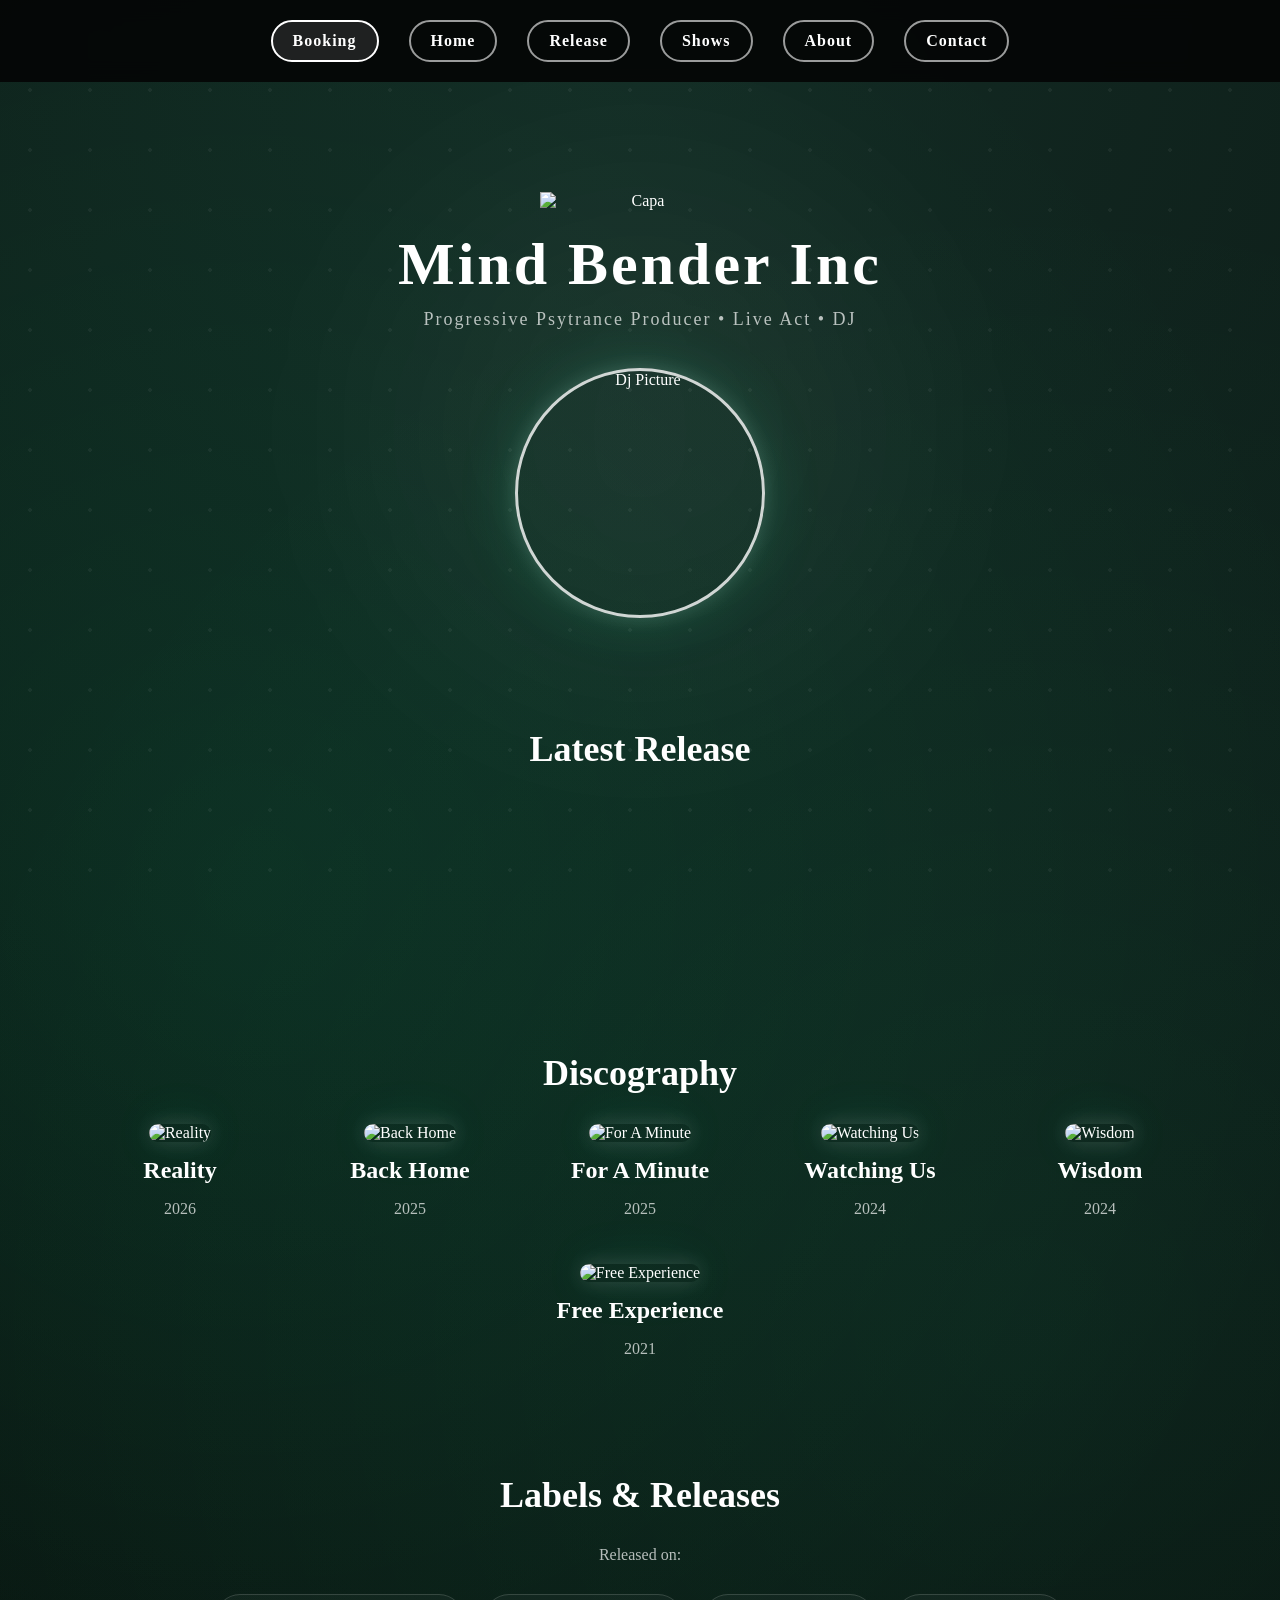
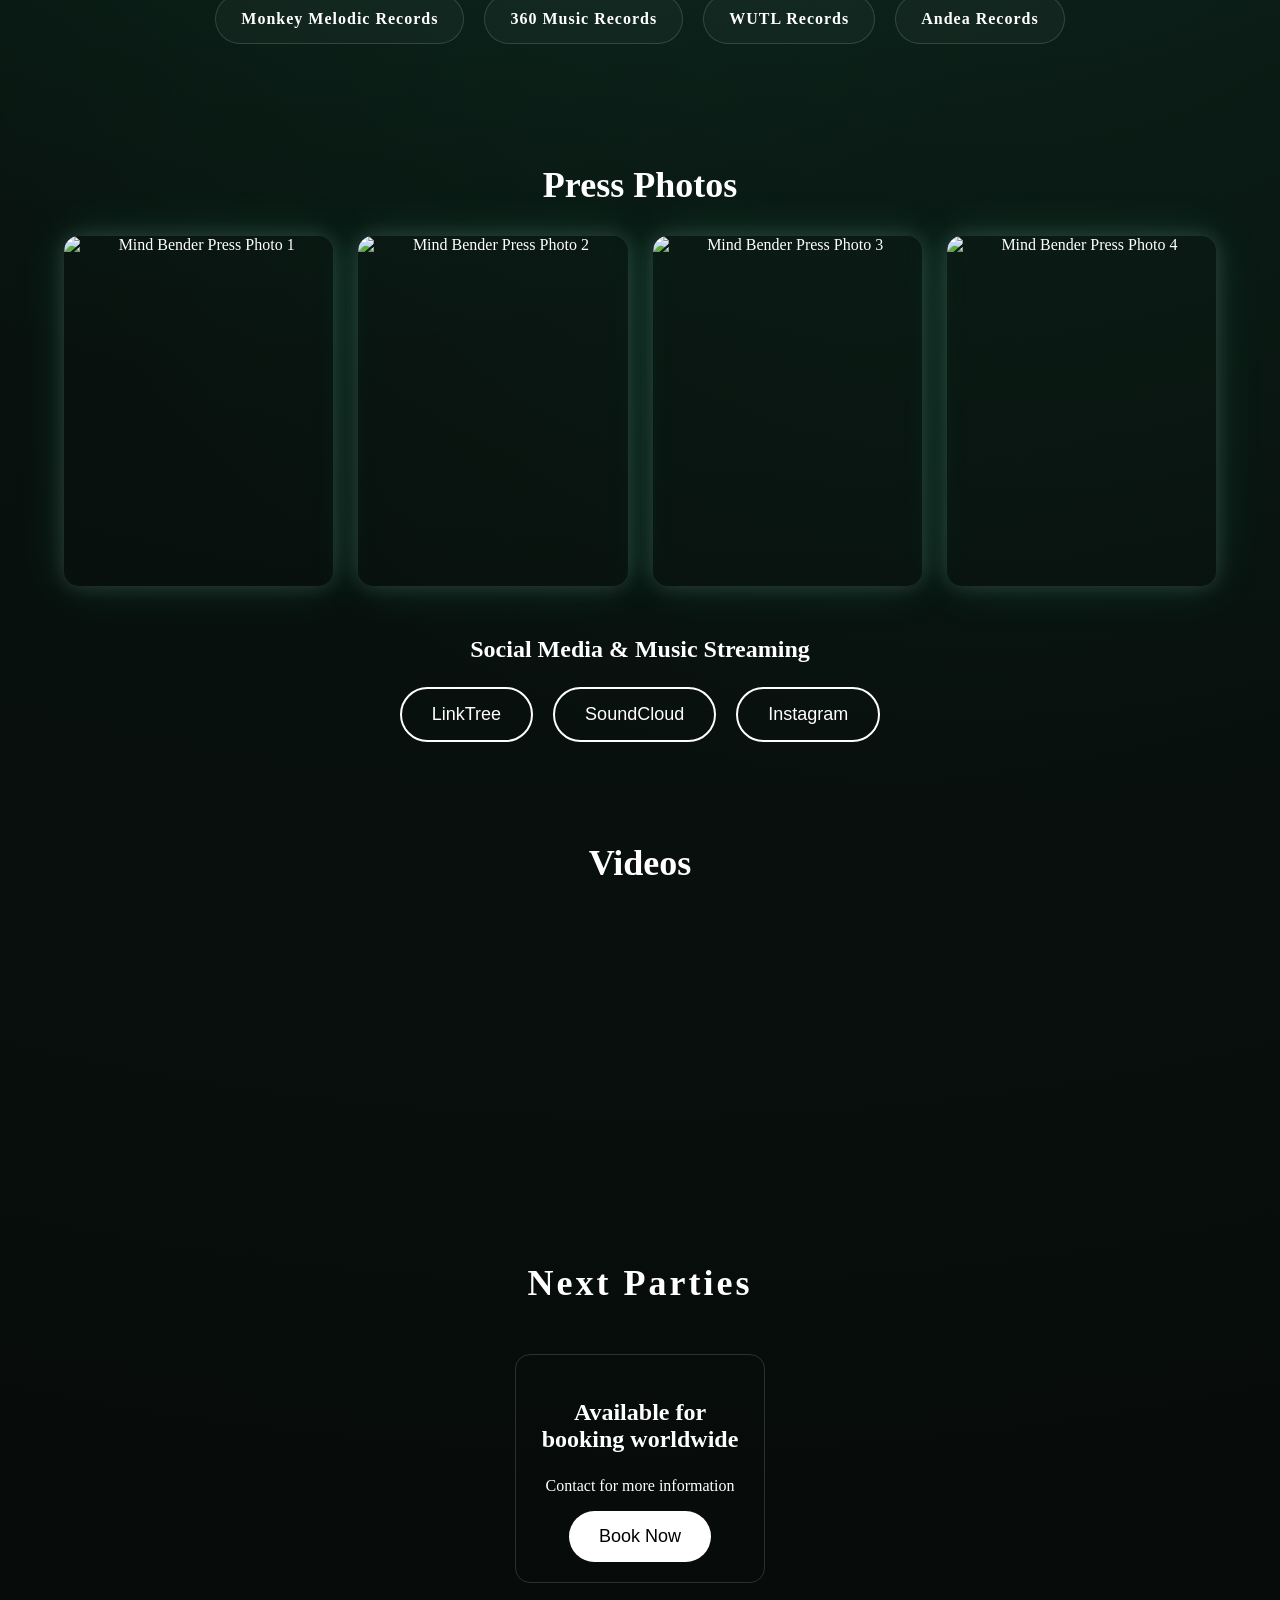
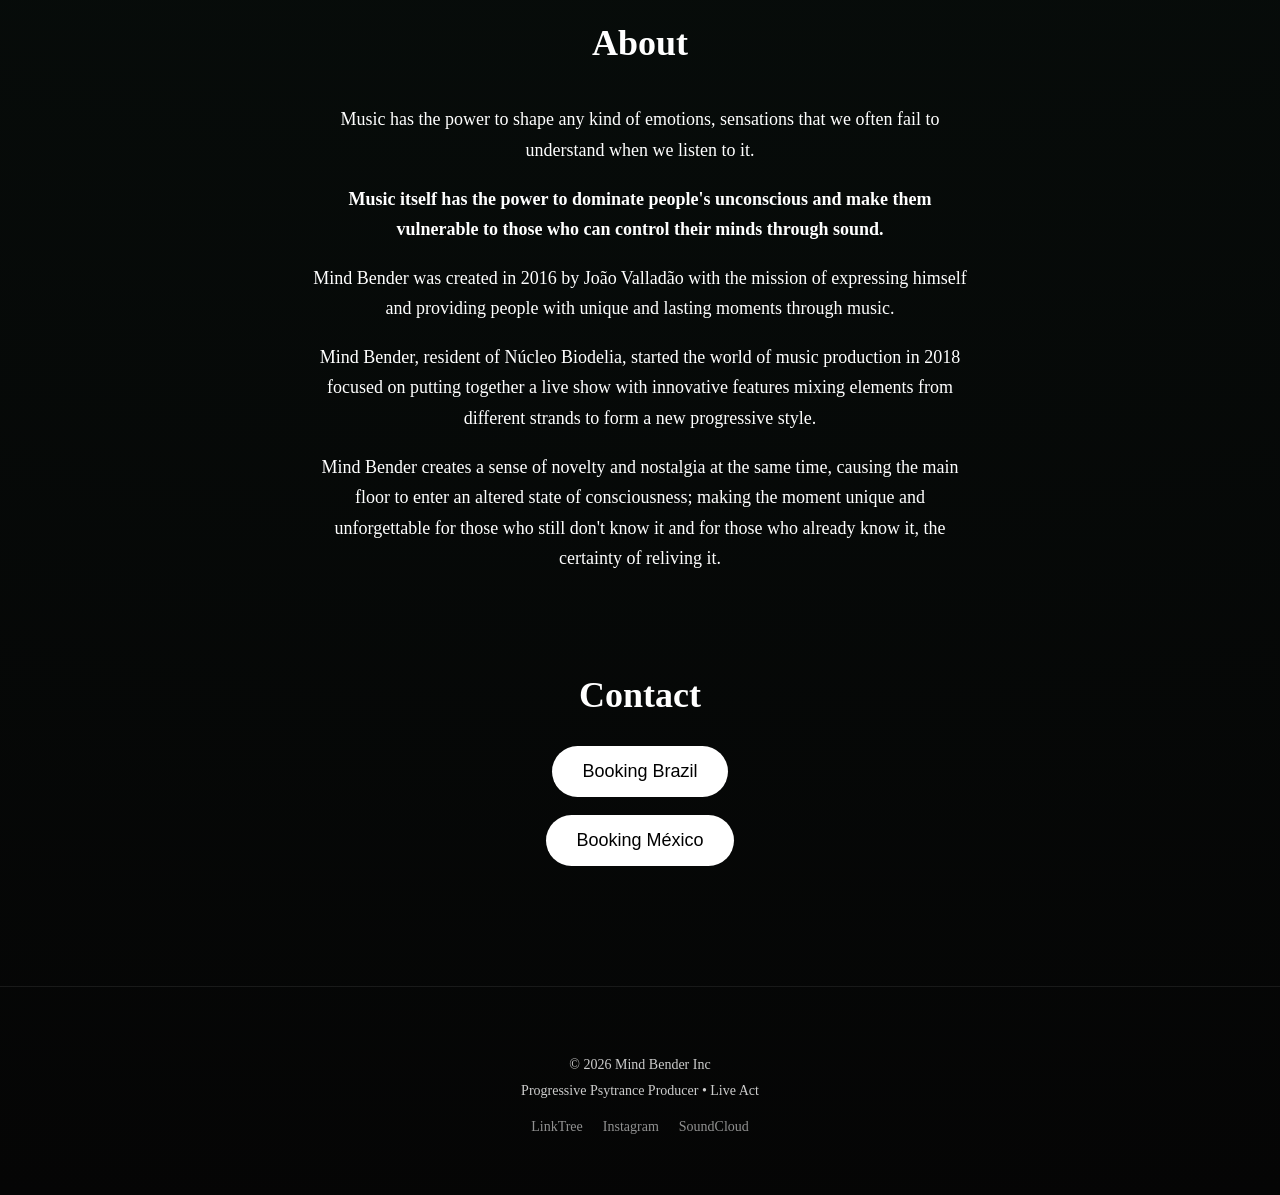
==== commit 03d8bc4d: "Reorganiza assets e atualiza caminhos das imagens" ====
--- a/index.html
+++ b/index.html
@@ -12,7 +12,7 @@
 
   <title>Mind Bender | Progressive Psytrance Dj Producer</title>
 
-  <link rel="icon" href="IMG/favicon/favicon.png" type="image/png">
+  <link rel="icon" href="/assets/favicon/favicon.png" type="image/png">
 
   <link rel="stylesheet" href="style.css">
 
@@ -60,7 +60,7 @@
   <div id="mind-bender-inc" class="mind-bender-inc">
 
 <img class="capa"
-  src="IMG/Logo Mindbender cerebro branco-01.png" alt="Capa">
+  src="/Mind Bender Landing page/assets/logo-mindbender-cerebro-branco.png" alt="Capa">
     
  <h1>Mind Bender Inc</h1>
 
@@ -69,7 +69,7 @@
 </p>
   
   <img class="dj"
-  src="IMG/Mind-Presskit 4.jpg" alt="Dj Picture">
+  src="/Mind Bender Landing page/assets/mind-presskit-4.jpg" alt="Dj Picture">
   
   </div>
   
@@ -134,7 +134,7 @@
 
         <div class="album">
         <a href="https://open.spotify.com/intl-es/album/07OGOK6B1mdMIEazuTzI8H" target="_blank">
-            <img src="IMG/covercapes/reality-cover-3000.jpg" alt="Reality">
+            <img src="/Mind Bender Landing page/assets/covercapes/reality-cover-3000.jpg" alt="Reality">
             <h3>Reality</h3>
             <p>2026</p>
           </a>
@@ -142,7 +142,7 @@
 
         <div class="album">
         <a href="https://open.spotify.com/intl-es/album/2c3EhW2QGhUx0iSHnlDLWK" target="_blank">
-            <img src="IMG/covercapes/back-home-cover.png" alt="Back Home">
+            <img src="/Mind Bender Landing page/assets/covercapes/back-home-cover.png" alt="Back Home">
             <h3>Back Home</h3>
             <p>2025</p>
           </a>
@@ -150,7 +150,7 @@
 
         <div class="album">
           <a href="https://open.spotify.com/intl-es/album/55DJ68pTPuGaE2it4Wh9dD" target="_blank">
-            <img src="IMG/covercapes/for-a-minute-cover.png" alt="For A Minute">
+            <img src="/Mind Bender Landing page/assets/covercapes/for-a-minute-cover.png" alt="For A Minute">
             <h3>For A Minute</h3>
             <p>2025</p>
           </a>
@@ -158,7 +158,7 @@
 
         <div class="album">
             <a href="https://open.spotify.com/intl-es/album/1JoI36z0alu7X81ffOFBAz" target="_blank">
-            <img src="IMG/covercapes/watching-us-cover.png" alt="Watching Us">
+            <img src="/Mind Bender Landing page/assets/covercapes/watching-us-cover.png" alt="Watching Us">
             <h3>Watching Us</h3>
             <p>2024</p>
           </a>
@@ -166,7 +166,7 @@
         
          <div class="album"> 
           <a href="https://open.spotify.com/intl-es/album/6ceYR6OrxxB6CrdPazc52f" target="_blank">
-            <img src="IMG/covercapes/wisdom-cover.png" alt="Wisdom">
+            <img src="/Mind Bender Landing page/assets/covercapes/wisdom-cover.png" alt="Wisdom">
             <h3>Wisdom</h3>
             <p>2024</p>
           </a>
@@ -174,7 +174,7 @@
        
         <div class="album">
             <a href="https://open.spotify.com/intl-es/track/2qz0E9XMpCvurK1aNP2voC" target="_blank">
-            <img src="IMG/covercapes/free-experience-cover.png" alt="Free Experience">
+            <img src="/Mind Bender Landing page/assets/covercapes/free-experience-cover.png" alt="Free Experience">
             <h3>Free Experience</h3>
             <p>2021</p>
           </a>
@@ -220,13 +220,13 @@
 
     <div class="photos-grid">
 
-        <img src="IMG/pressfotos/mind-bender-tupa.jpg" alt="Mind Bender Press Photo 1">
-
-        <img src="IMG/pressfotos/mind-presskit2.png" alt="Mind Bender Press Photo 2">
-
-        <img src="IMG/pressfotos/loudfriends.jpg" alt="Mind Bender Press Photo 3">
-
-        <img src="IMG/pressfotos/lf2.jpg" alt="Mind Bender Press Photo 4">
+        <img src="/Mind Bender Landing page/assets/pressfotos/mind-bender-tupa.jpg" alt="Mind Bender Press Photo 1">
+
+        <img src="/Mind Bender Landing page/assets/pressfotos/mind-presskit2.png" alt="Mind Bender Press Photo 2">
+
+        <img src="/Mind Bender Landing page/assets/pressfotos/loudfriends.jpg" alt="Mind Bender Press Photo 3">
+
+        <img src="/Mind Bender Landing page/assets/pressfotos/lf2.jpg" alt="Mind Bender Press Photo 4">
 
     </div>
 
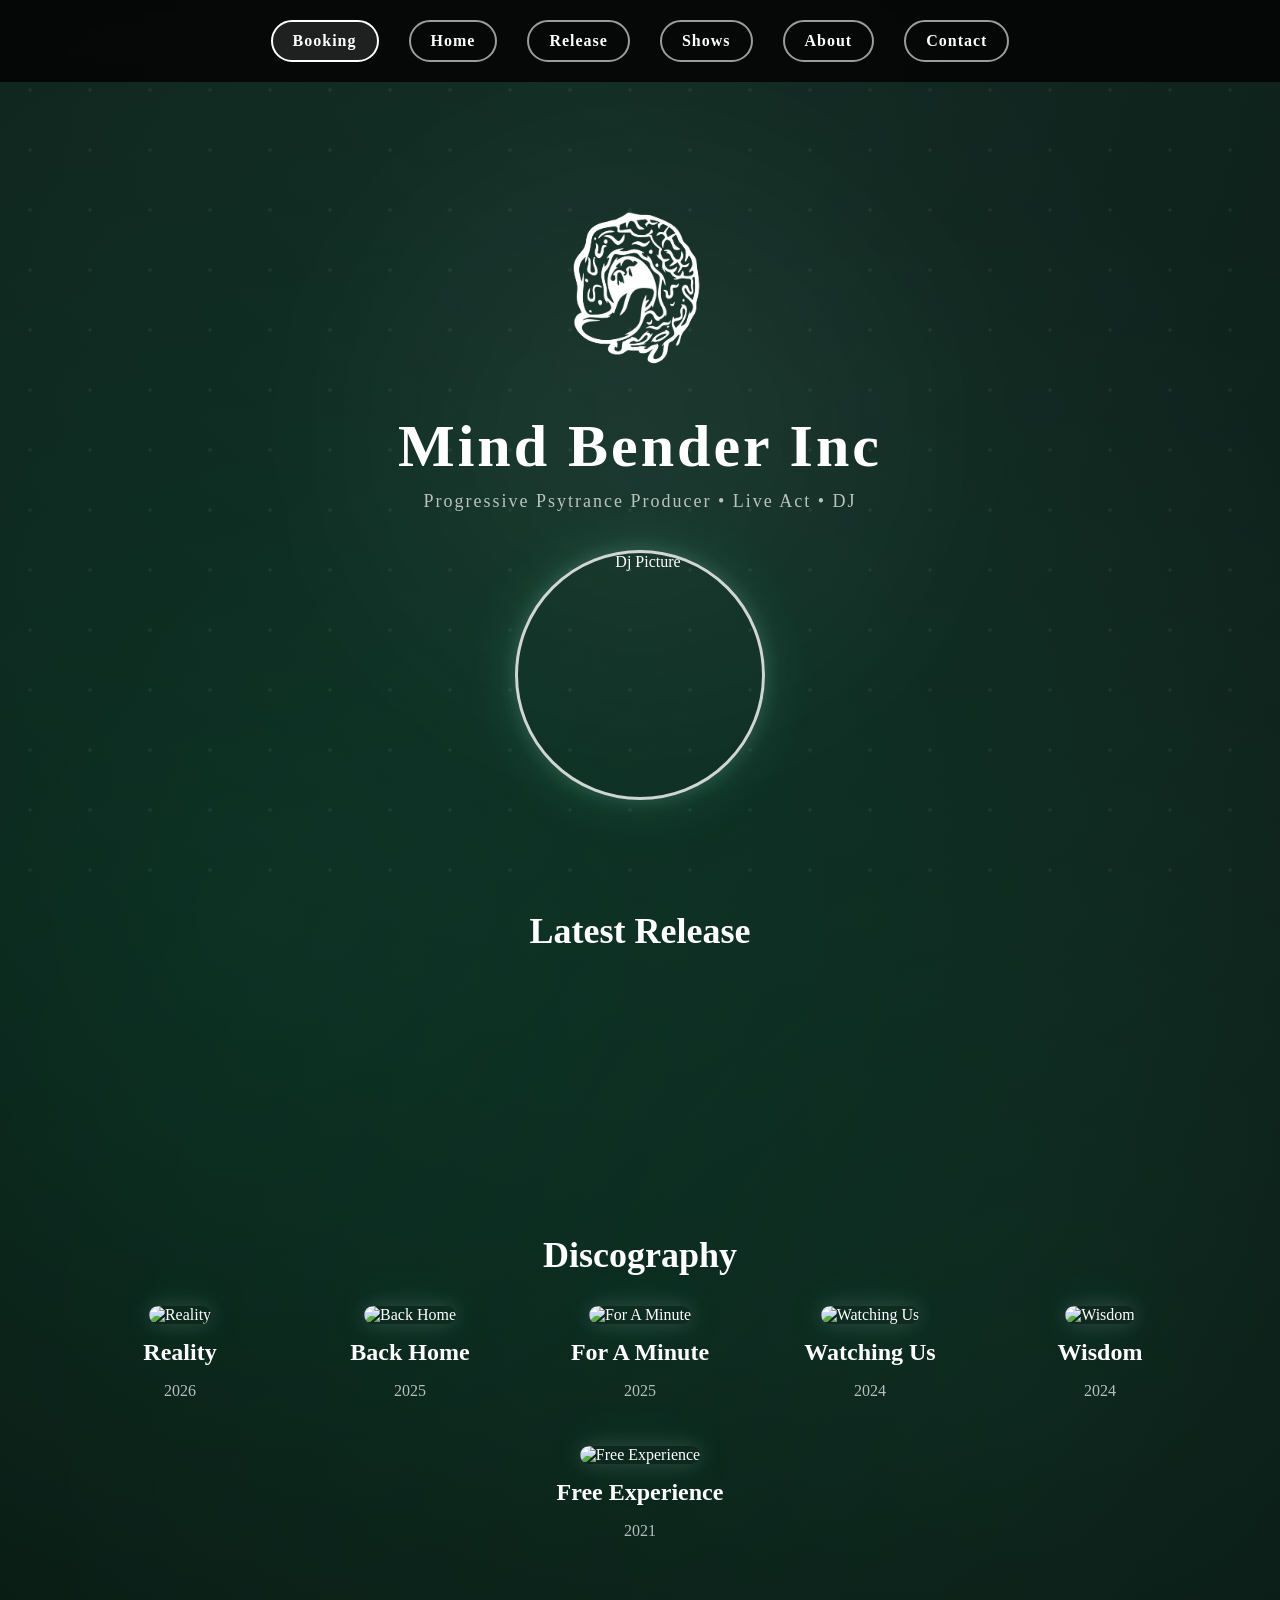
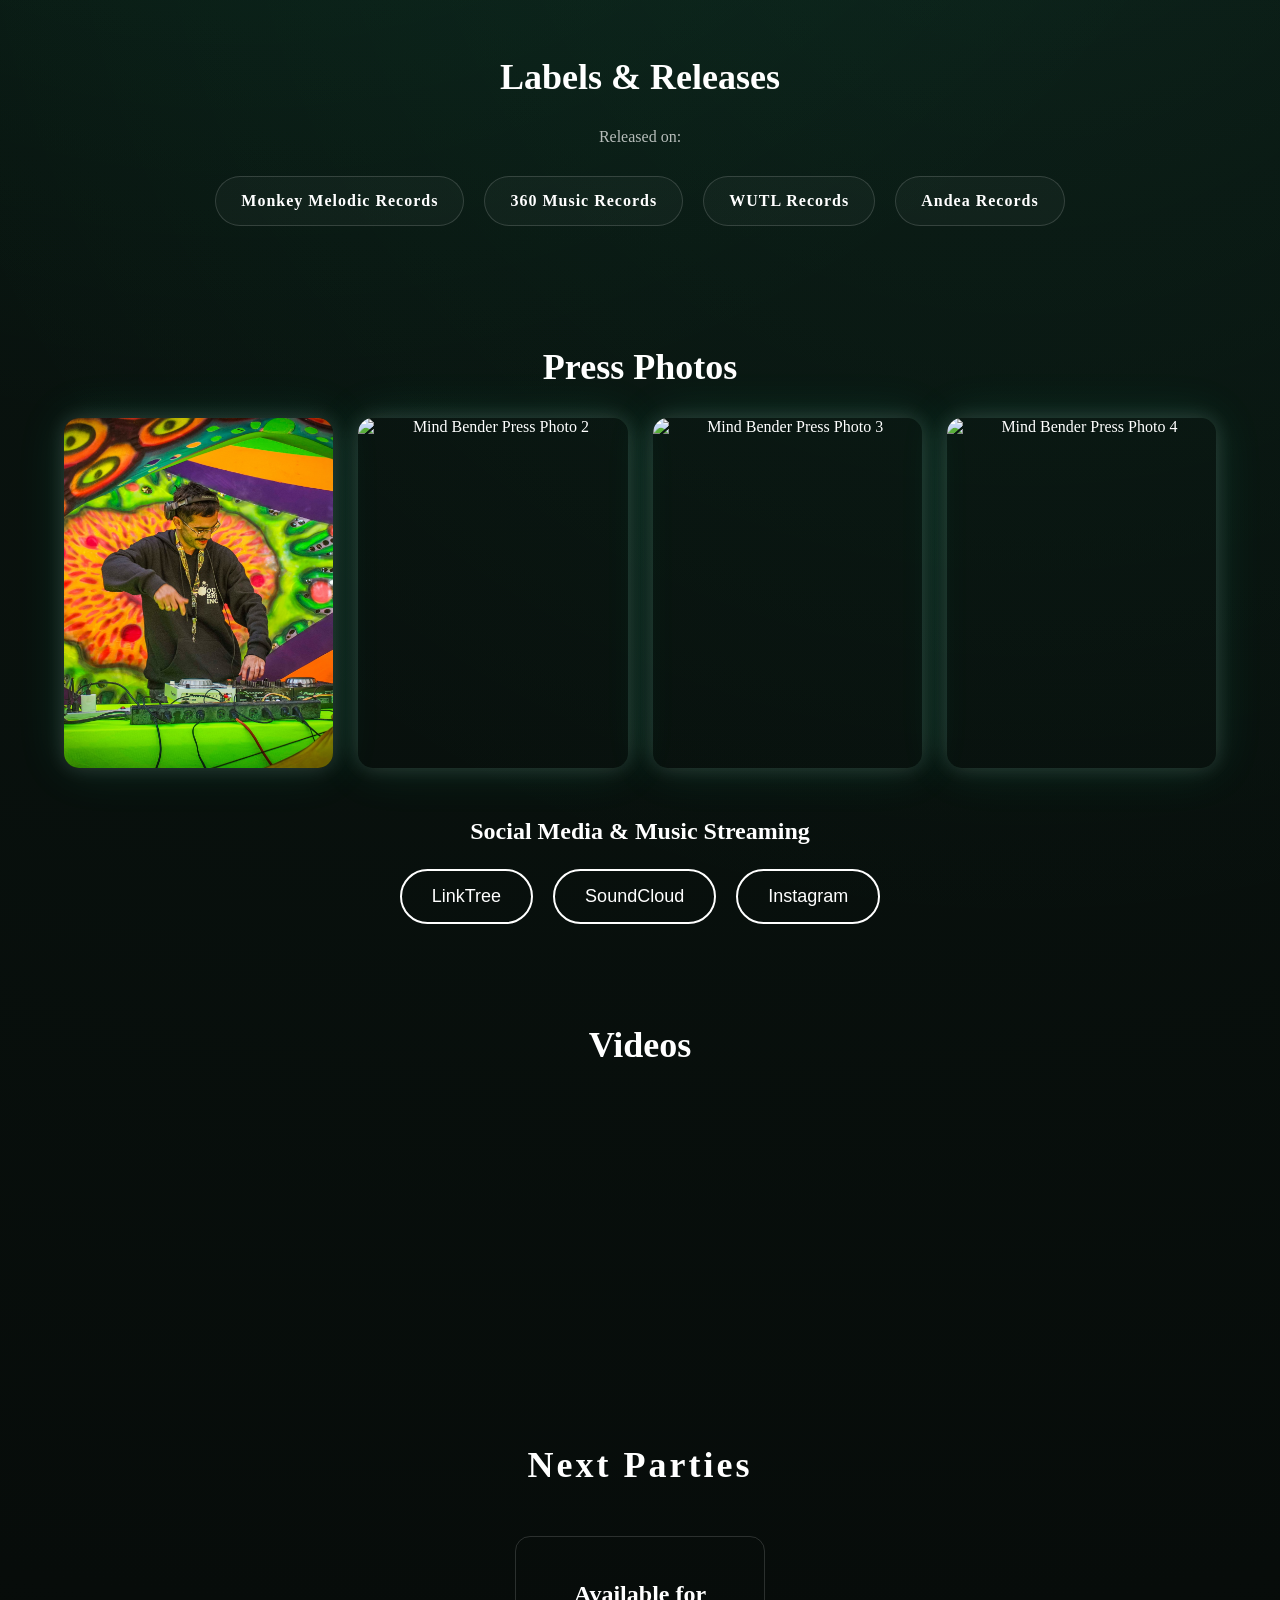
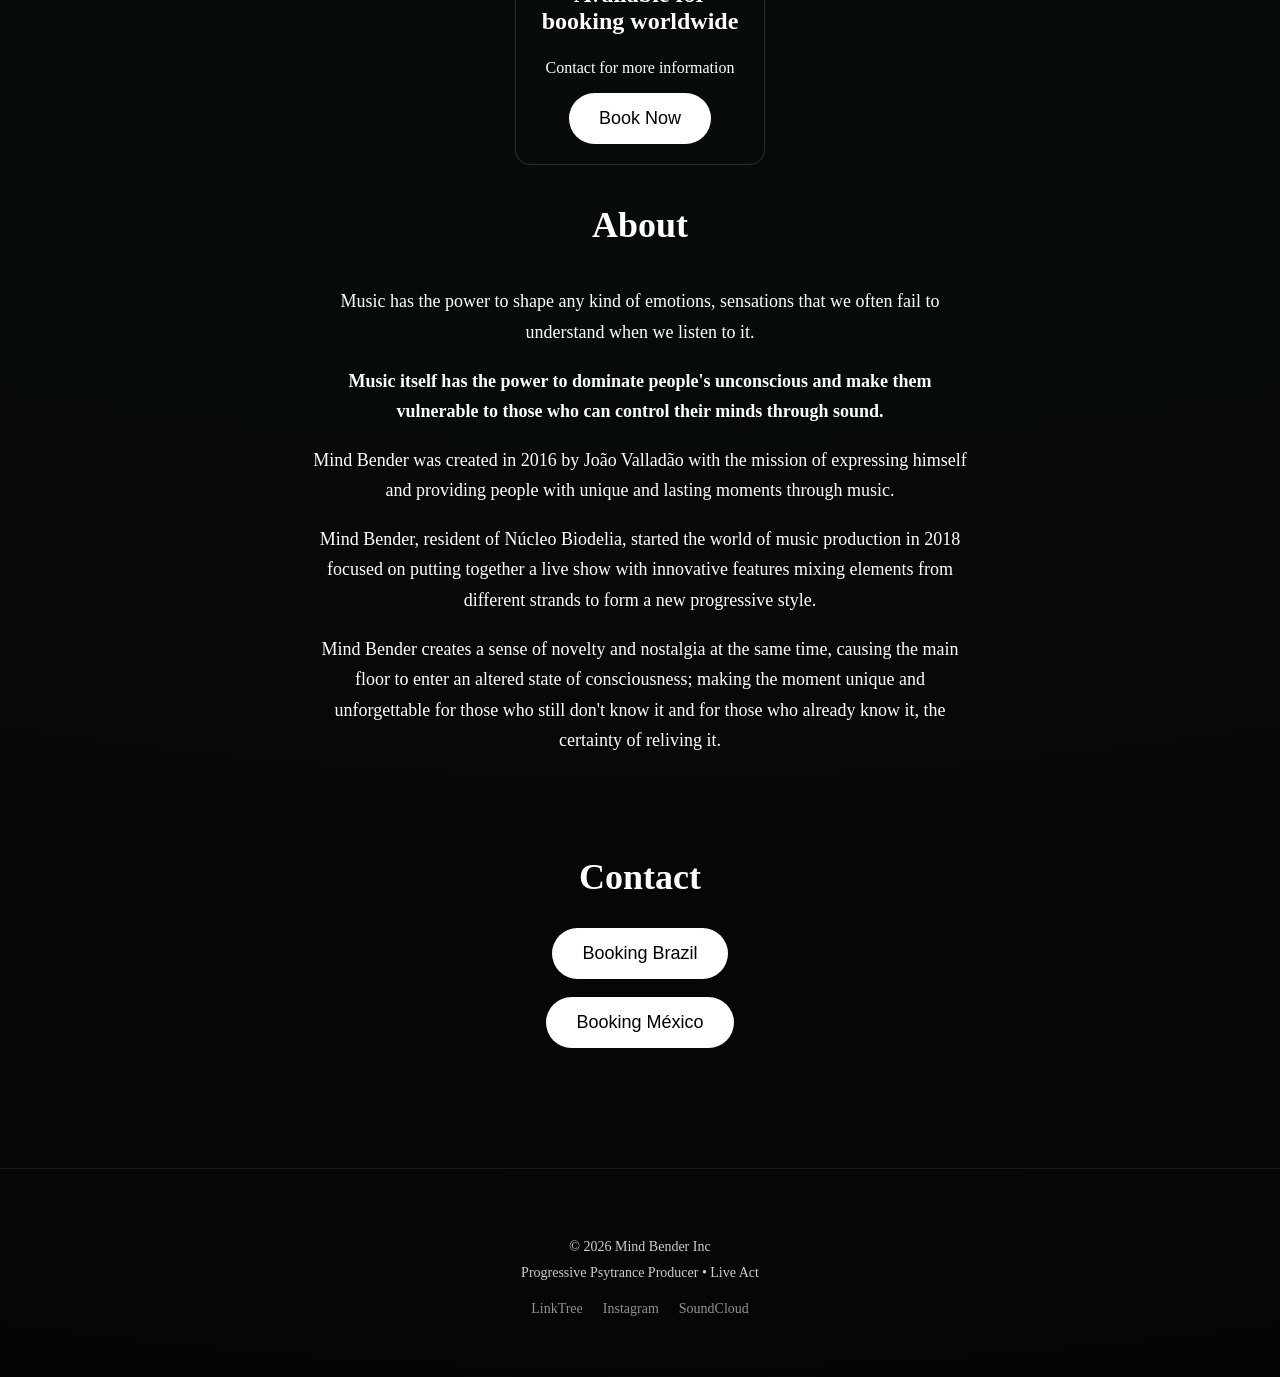
==== commit 0f08bf81: "Corrige caminhos relativos das imagens" ====
--- a/index.html
+++ b/index.html
@@ -60,7 +60,7 @@
   <div id="mind-bender-inc" class="mind-bender-inc">
 
 <img class="capa"
-  src="/Mind Bender Landing page/assets/logo-mindbender-cerebro-branco.png" alt="Capa">
+  src="assets/logo-mindbender-cerebro-branco.png" alt="Capa">
     
  <h1>Mind Bender Inc</h1>
 
@@ -69,7 +69,7 @@
 </p>
   
   <img class="dj"
-  src="/Mind Bender Landing page/assets/mind-presskit-4.jpg" alt="Dj Picture">
+  src="assets/mind-presskit-4.jpg" alt="Dj Picture">
   
   </div>
   
@@ -134,7 +134,7 @@
 
         <div class="album">
         <a href="https://open.spotify.com/intl-es/album/07OGOK6B1mdMIEazuTzI8H" target="_blank">
-            <img src="/Mind Bender Landing page/assets/covercapes/reality-cover-3000.jpg" alt="Reality">
+            <img src="assets/covercapes/reality-cover-3000.jpg" alt="Reality">
             <h3>Reality</h3>
             <p>2026</p>
           </a>
@@ -142,7 +142,7 @@
 
         <div class="album">
         <a href="https://open.spotify.com/intl-es/album/2c3EhW2QGhUx0iSHnlDLWK" target="_blank">
-            <img src="/Mind Bender Landing page/assets/covercapes/back-home-cover.png" alt="Back Home">
+            <img src="assets/covercapes/back-home-cover.png" alt="Back Home">
             <h3>Back Home</h3>
             <p>2025</p>
           </a>
@@ -150,7 +150,7 @@
 
         <div class="album">
           <a href="https://open.spotify.com/intl-es/album/55DJ68pTPuGaE2it4Wh9dD" target="_blank">
-            <img src="/Mind Bender Landing page/assets/covercapes/for-a-minute-cover.png" alt="For A Minute">
+            <img src="assets/covercapes/for-a-minute-cover.png" alt="For A Minute">
             <h3>For A Minute</h3>
             <p>2025</p>
           </a>
@@ -158,7 +158,7 @@
 
         <div class="album">
             <a href="https://open.spotify.com/intl-es/album/1JoI36z0alu7X81ffOFBAz" target="_blank">
-            <img src="/Mind Bender Landing page/assets/covercapes/watching-us-cover.png" alt="Watching Us">
+            <img src="assets/covercapes/watching-us-cover.png" alt="Watching Us">
             <h3>Watching Us</h3>
             <p>2024</p>
           </a>
@@ -166,7 +166,7 @@
         
          <div class="album"> 
           <a href="https://open.spotify.com/intl-es/album/6ceYR6OrxxB6CrdPazc52f" target="_blank">
-            <img src="/Mind Bender Landing page/assets/covercapes/wisdom-cover.png" alt="Wisdom">
+            <img src="assets/covercapes/wisdom-cover.png" alt="Wisdom">
             <h3>Wisdom</h3>
             <p>2024</p>
           </a>
@@ -174,7 +174,7 @@
        
         <div class="album">
             <a href="https://open.spotify.com/intl-es/track/2qz0E9XMpCvurK1aNP2voC" target="_blank">
-            <img src="/Mind Bender Landing page/assets/covercapes/free-experience-cover.png" alt="Free Experience">
+            <img src="assets/covercapes/free-experience-cover.png" alt="Free Experience">
             <h3>Free Experience</h3>
             <p>2021</p>
           </a>
@@ -220,13 +220,13 @@
 
     <div class="photos-grid">
 
-        <img src="/Mind Bender Landing page/assets/pressfotos/mind-bender-tupa.jpg" alt="Mind Bender Press Photo 1">
-
-        <img src="/Mind Bender Landing page/assets/pressfotos/mind-presskit2.png" alt="Mind Bender Press Photo 2">
-
-        <img src="/Mind Bender Landing page/assets/pressfotos/loudfriends.jpg" alt="Mind Bender Press Photo 3">
-
-        <img src="/Mind Bender Landing page/assets/pressfotos/lf2.jpg" alt="Mind Bender Press Photo 4">
+        <img src="assets/pressfotos/mind-bender-tupa.jpg" alt="Mind Bender Press Photo 1">
+
+        <img src="assets/pressfotos/mind-presskit2.png" alt="Mind Bender Press Photo 2">
+
+        <img src="assets/pressfotos/loudfriends.jpg" alt="Mind Bender Press Photo 3">
+
+        <img src="assets/pressfotos/lf2.jpg" alt="Mind Bender Press Photo 4">
 
     </div>
 
